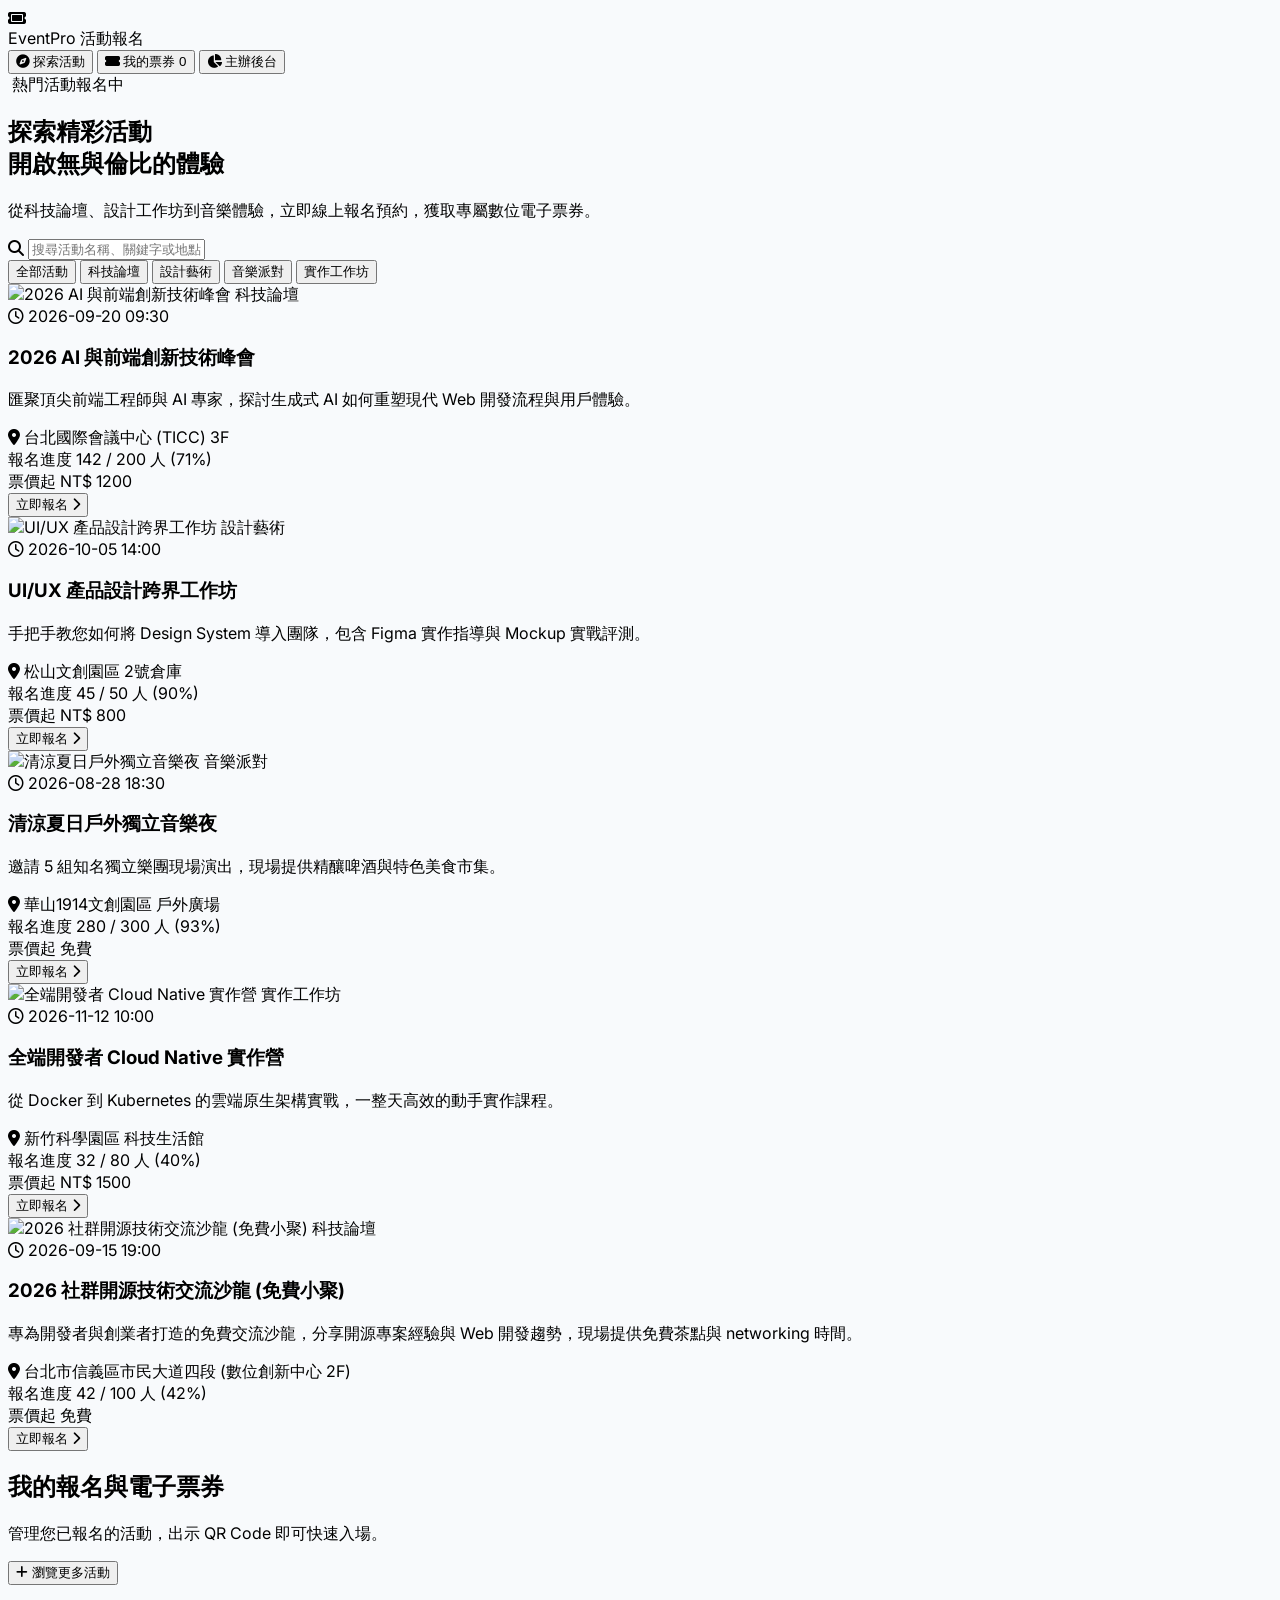
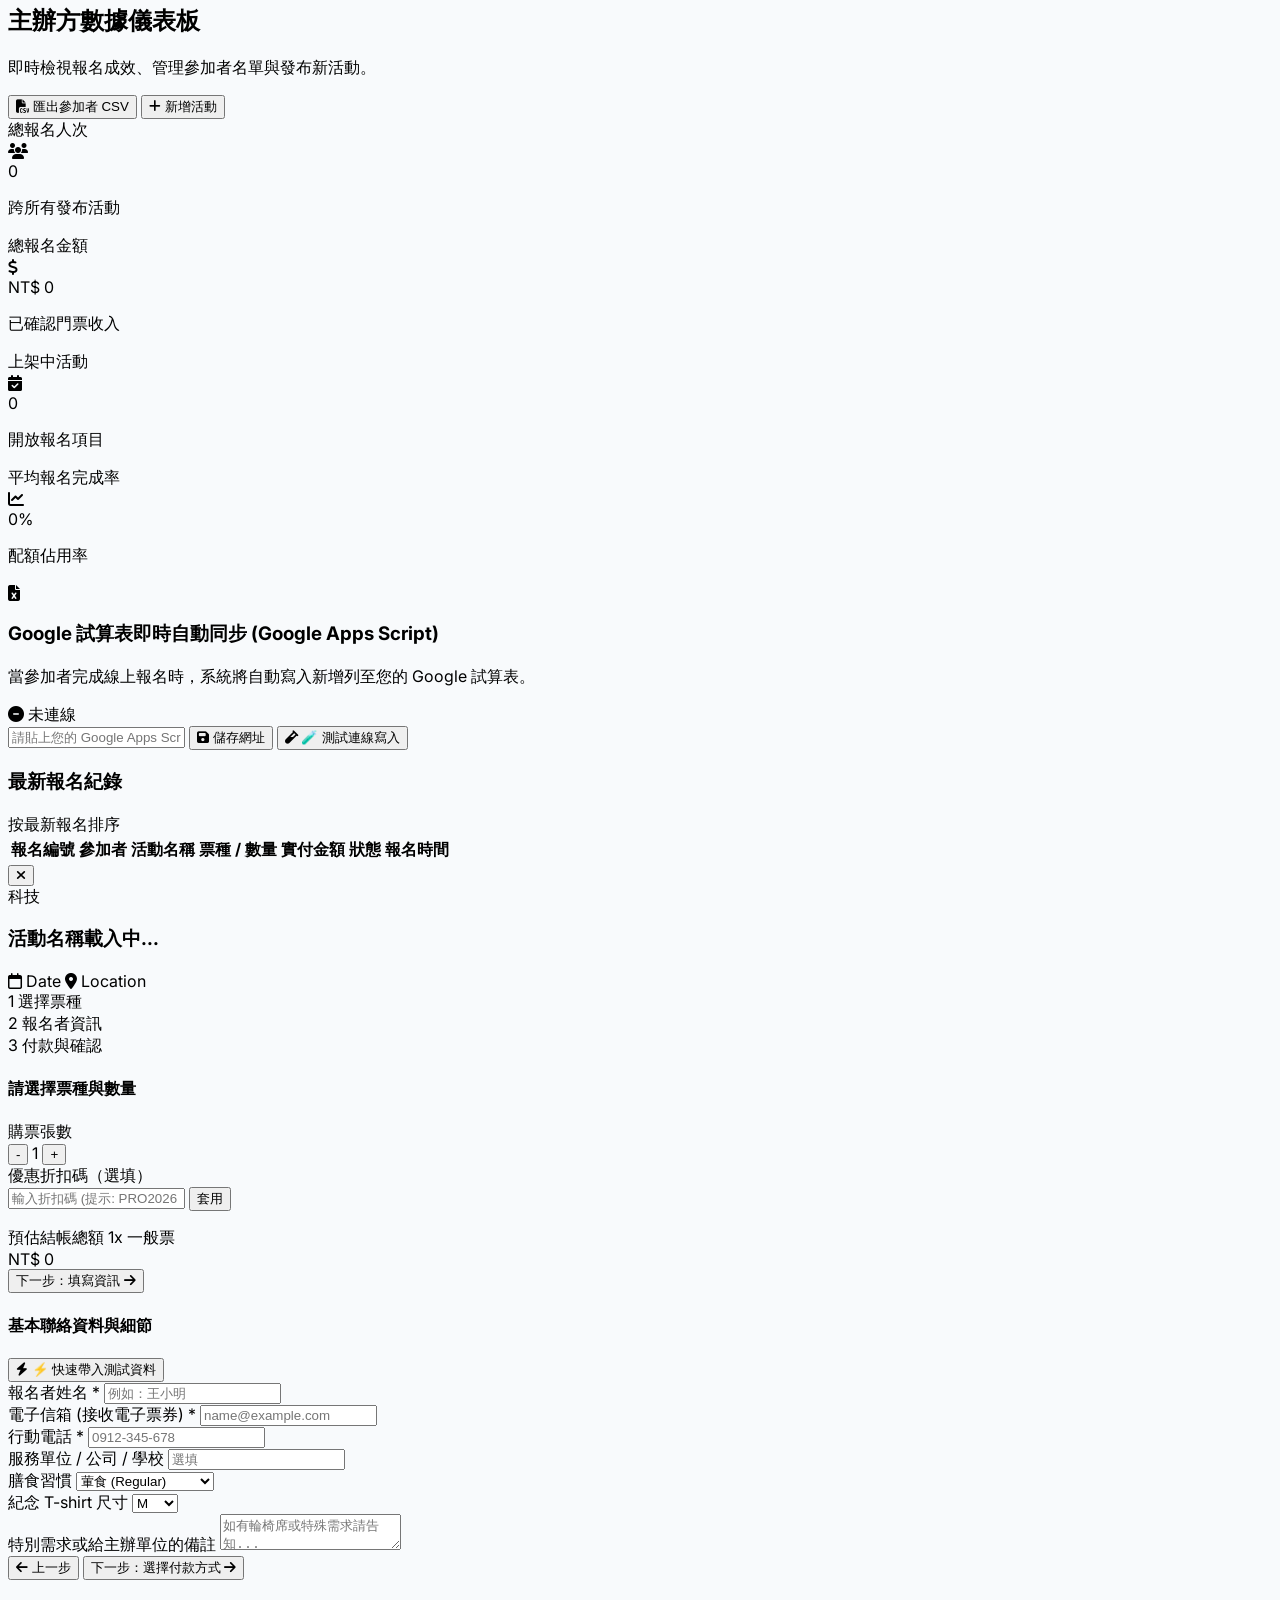
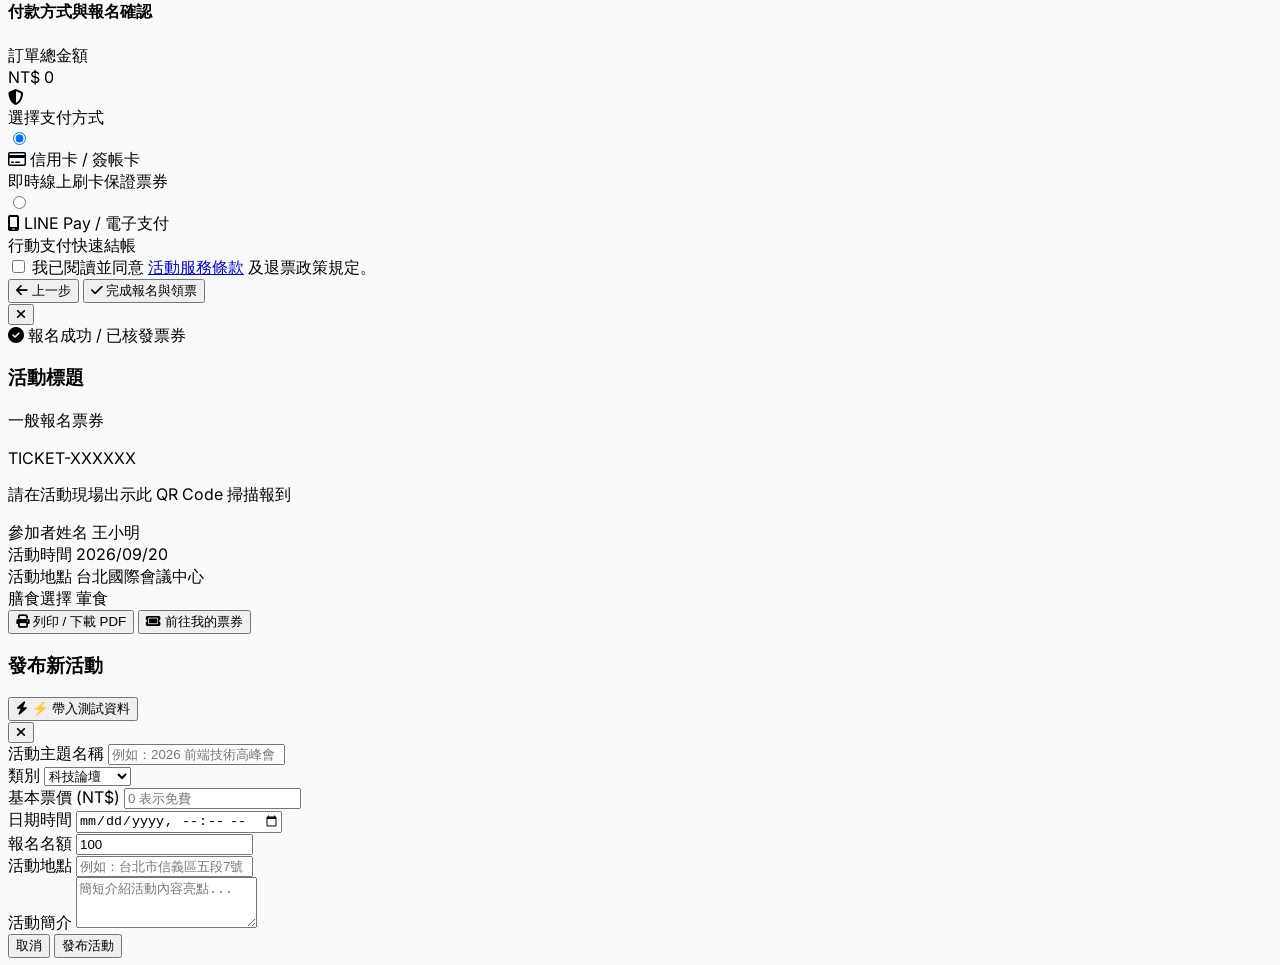
==== eventpro.html @ 3c9f7030 "Add Test Connection button and update fetch headers for Apps Script Webhook" ====
<!DOCTYPE html>
<html lang="zh-TW">
<head>
    <meta charset="UTF-8">
    <meta name="viewport" content="width=device-width, initial-scale=1.0">
    <title>EventPro 活動報名與線上領票系統</title>
    <!-- Tailwind CSS -->
    <script src="https://cdn.tailwindcss.com"></script>
    <!-- FontAwesome Icons -->
    <link rel="stylesheet" href="https://cdnjs.cloudflare.com/ajax/libs/font-awesome/6.4.0/css/all.min.css">
    <!-- QRCode.js Library -->
    <script src="https://cdnjs.cloudflare.com/ajax/libs/qrcodejs/1.0.0/qrcode.min.js"></script>
    <!-- Google Fonts -->
    <link href="https://fonts.googleapis.com/css2?family=Inter:wght@300;400;500;600;700&display=swap" rel="stylesheet">
    <script>
        tailwind.config = {
            theme: {
                extend: {
                    fontFamily: {
                        sans: ['Inter', 'sans-serif'],
                    },
                    colors: {
                        brand: {
                            50: '#f0f5ff',
                            100: '#e0ebff',
                            500: '#3b82f6',
                            600: '#2563eb',
                            700: '#1d4ed8',
                            900: '#1e3a8a',
                        }
                    }
                }
            }
        }
    </script>
    <style>
        body {
            font-family: 'Inter', system-ui, -apple-system, sans-serif;
            background-color: #f8fafc;
        }
        .glass-panel {
            background: rgba(255, 255, 255, 0.85);
            backdrop-filter: blur(12px);
            -webkit-backdrop-filter: blur(12px);
        }
        .custom-scrollbar::-webkit-scrollbar {
            width: 6px;
        }
        .custom-scrollbar::-webkit-scrollbar-track {
            background: #f1f5f9;
        }
        .custom-scrollbar::-webkit-scrollbar-thumb {
            background: #cbd5e1;
            border-radius: 3px;
        }
        @media print {
            body * {
                visibility: hidden;
            }
            #printableTicket, #printableTicket * {
                visibility: visible;
            }
            #printableTicket {
                position: absolute;
                left: 0;
                top: 0;
                width: 100%;
            }
        }
    </style>
</head>
<body class="text-slate-800 min-h-screen flex flex-col antialiased">

    <!-- Navigation Bar -->
    <header class="sticky top-0 z-40 bg-white/90 backdrop-blur-md border-b border-slate-200 shadow-sm">
        <div class="max-w-7xl mx-auto px-4 sm:px-6 lg:px-8 h-16 flex items-center justify-between">
            <!-- Logo -->
            <div class="flex items-center space-x-3 cursor-pointer" onclick="switchTab('explore')">
                <div class="w-10 h-10 rounded-xl bg-gradient-to-tr from-brand-600 to-indigo-500 flex items-center justify-center text-white font-bold text-xl shadow-md shadow-brand-500/20">
                    <i class="fa-solid fa-ticket"></i>
                </div>
                <div>
                    <span class="text-xl font-extrabold bg-gradient-to-r from-brand-700 to-indigo-600 bg-clip-text text-transparent">EventPro</span>
                    <span class="hidden sm:inline-block text-xs bg-slate-100 text-slate-600 px-2 py-0.5 rounded-full font-medium ml-1">活動報名</span>
                </div>
            </div>

            <!-- Navigation Links -->
            <nav class="flex items-center space-x-1 sm:space-x-3">
                <button onclick="switchTab('explore')" id="nav-explore" class="px-3 sm:px-4 py-2 rounded-lg text-sm font-semibold transition-all flex items-center gap-2 bg-brand-50 text-brand-600">
                    <i class="fa-solid fa-compass"></i>
                    <span>探索活動</span>
                </button>
                <button onclick="switchTab('my-tickets')" id="nav-my-tickets" class="px-3 sm:px-4 py-2 rounded-lg text-sm font-semibold transition-all flex items-center gap-2 text-slate-600 hover:bg-slate-100 relative">
                    <i class="fa-solid fa-ticket-simple"></i>
                    <span>我的票券</span>
                    <span id="ticketBadge" class="hidden absolute -top-1 -right-1 bg-rose-500 text-white text-[10px] w-5 h-5 rounded-full flex items-center justify-center font-bold shadow">0</span>
                </button>
                <button onclick="switchTab('organizer')" id="nav-organizer" class="px-3 sm:px-4 py-2 rounded-lg text-sm font-semibold transition-all flex items-center gap-2 text-slate-600 hover:bg-slate-100">
                    <i class="fa-solid fa-chart-pie"></i>
                    <span class="hidden md:inline">主辦後台</span>
                </button>
            </nav>
        </div>
    </header>

    <!-- Toast Notification Container -->
    <div id="toastContainer" class="fixed bottom-5 right-5 z-50 flex flex-col gap-2 pointer-events-none"></div>

    <main class="flex-grow max-w-7xl w-full mx-auto px-4 sm:px-6 lg:px-8 py-8">

        <!-- TAB 1: EXPLORE EVENTS -->
        <section id="tab-explore" class="space-y-8">
            <!-- Hero Banner -->
            <div class="relative overflow-hidden rounded-3xl bg-gradient-to-r from-slate-900 via-indigo-950 to-brand-900 text-white p-8 sm:p-12 shadow-2xl">
                <div class="relative z-10 max-w-2xl space-y-4">
                    <span class="inline-flex items-center gap-2 px-3 py-1 rounded-full bg-indigo-500/20 border border-indigo-400/30 text-indigo-300 text-xs font-semibold uppercase tracking-wider">
                        <i class="fa-solid fa-sparkles text-amber-300"></i> 熱門活動報名中
                    </span>
                    <h1 class="text-3xl sm:text-5xl font-extrabold tracking-tight leading-tight">
                        探索精彩活動<br><span class="text-indigo-400">開啟無與倫比的體驗</span>
                    </h1>
                    <p class="text-slate-300 text-base sm:text-lg">
                        從科技論壇、設計工作坊到音樂體驗，立即線上報名預約，獲取專屬數位電子票券。
                    </p>
                </div>
                <div class="absolute -right-10 -bottom-10 w-96 h-96 bg-brand-500/20 rounded-full blur-3xl pointer-events-none"></div>
            </div>

            <!-- Search and Filter Section -->
            <div class="flex flex-col md:flex-row gap-4 justify-between items-stretch md:items-center bg-white p-4 rounded-2xl shadow-sm border border-slate-200">
                <!-- Search Box -->
                <div class="relative flex-1">
                    <i class="fa-solid fa-magnifying-glass absolute left-4 top-1/2 -translate-y-1/2 text-slate-400"></i>
                    <input type="text" id="searchInput" oninput="filterEvents()" placeholder="搜尋活動名稱、關鍵字或地點..." 
                        class="w-full pl-11 pr-4 py-2.5 rounded-xl border border-slate-200 focus:outline-none focus:ring-2 focus:ring-brand-500/20 focus:border-brand-500 transition-all text-sm">
                </div>

                <!-- Category Filters -->
                <div class="flex items-center gap-2 overflow-x-auto pb-1 md:pb-0 custom-scrollbar">
                    <button onclick="setCategory('all')" class="cat-btn active px-4 py-2 rounded-xl text-xs sm:text-sm font-semibold whitespace-nowrap bg-brand-600 text-white shadow-sm transition-all">全部活動</button>
                    <button onclick="setCategory('Tech')" class="cat-btn px-4 py-2 rounded-xl text-xs sm:text-sm font-semibold whitespace-nowrap bg-slate-100 text-slate-600 hover:bg-slate-200 transition-all">科技論壇</button>
                    <button onclick="setCategory('Design')" class="cat-btn px-4 py-2 rounded-xl text-xs sm:text-sm font-semibold whitespace-nowrap bg-slate-100 text-slate-600 hover:bg-slate-200 transition-all">設計藝術</button>
                    <button onclick="setCategory('Music')" class="cat-btn px-4 py-2 rounded-xl text-xs sm:text-sm font-semibold whitespace-nowrap bg-slate-100 text-slate-600 hover:bg-slate-200 transition-all">音樂派對</button>
                    <button onclick="setCategory('Workshop')" class="cat-btn px-4 py-2 rounded-xl text-xs sm:text-sm font-semibold whitespace-nowrap bg-slate-100 text-slate-600 hover:bg-slate-200 transition-all">實作工作坊</button>
                </div>
            </div>

            <!-- Event Cards Grid -->
            <div id="eventsGrid" class="grid grid-cols-1 md:grid-cols-2 lg:grid-cols-3 gap-6">
                <!-- Events will be rendered dynamically via JS -->
            </div>
        </section>

        <!-- TAB 2: MY TICKETS -->
        <section id="tab-my-tickets" class="hidden space-y-6">
            <div class="flex items-center justify-between border-b border-slate-200 pb-5">
                <div>
                    <h2 class="text-2xl font-bold text-slate-900">我的報名與電子票券</h2>
                    <p class="text-sm text-slate-500">管理您已報名的活動，出示 QR Code 即可快速入場。</p>
                </div>
                <button onclick="switchTab('explore')" class="px-4 py-2 bg-slate-100 hover:bg-slate-200 text-slate-700 text-sm font-medium rounded-xl transition">
                    <i class="fa-solid fa-plus mr-1"></i> 瀏覽更多活動
                </button>
            </div>

            <!-- Tickets List -->
            <div id="ticketsContainer" class="space-y-4">
                <!-- Dynamic render -->
            </div>
        </section>

        <!-- TAB 3: ORGANIZER DASHBOARD -->
        <section id="tab-organizer" class="hidden space-y-8">
            <div class="flex flex-col sm:flex-row sm:items-center justify-between gap-4 border-b border-slate-200 pb-5">
                <div>
                    <h2 class="text-2xl font-bold text-slate-900">主辦方數據儀表板</h2>
                    <p class="text-sm text-slate-500">即時檢視報名成效、管理參加者名單與發布新活動。</p>
                </div>
                <div class="flex gap-2">
                    <button onclick="exportAttendeesCSV()" class="px-4 py-2.5 bg-slate-800 hover:bg-slate-900 text-white text-sm font-semibold rounded-xl shadow-sm transition flex items-center gap-2">
                        <i class="fa-solid fa-file-csv"></i> 匯出參加者 CSV
                    </button>
                    <button onclick="openCreateEventModal()" class="px-4 py-2.5 bg-brand-600 hover:bg-brand-700 text-white text-sm font-semibold rounded-xl shadow-sm transition flex items-center gap-2">
                        <i class="fa-solid fa-plus"></i> 新增活動
                    </button>
                </div>
            </div>

            <!-- Stats Overview -->
            <div class="grid grid-cols-1 sm:grid-cols-2 lg:grid-cols-4 gap-5">
                <div class="bg-white p-6 rounded-2xl border border-slate-200 shadow-sm">
                    <div class="flex items-center justify-between text-slate-500 mb-2">
                        <span class="text-xs font-semibold uppercase tracking-wider">總報名人次</span>
                        <div class="w-8 h-8 rounded-lg bg-blue-50 text-blue-600 flex items-center justify-center"><i class="fa-solid fa-users"></i></div>
                    </div>
                    <div id="statTotalRegistrations" class="text-3xl font-extrabold text-slate-900">0</div>
                    <p class="text-xs text-slate-400 mt-1">跨所有發布活動</p>
                </div>

                <div class="bg-white p-6 rounded-2xl border border-slate-200 shadow-sm">
                    <div class="flex items-center justify-between text-slate-500 mb-2">
                        <span class="text-xs font-semibold uppercase tracking-wider">總報名金額</span>
                        <div class="w-8 h-8 rounded-lg bg-emerald-50 text-emerald-600 flex items-center justify-center"><i class="fa-solid fa-dollar-sign"></i></div>
                    </div>
                    <div id="statTotalRevenue" class="text-3xl font-extrabold text-emerald-600">NT$ 0</div>
                    <p class="text-xs text-slate-400 mt-1">已確認門票收入</p>
                </div>

                <div class="bg-white p-6 rounded-2xl border border-slate-200 shadow-sm">
                    <div class="flex items-center justify-between text-slate-500 mb-2">
                        <span class="text-xs font-semibold uppercase tracking-wider">上架中活動</span>
                        <div class="w-8 h-8 rounded-lg bg-indigo-50 text-indigo-600 flex items-center justify-center"><i class="fa-solid fa-calendar-check"></i></div>
                    </div>
                    <div id="statActiveEvents" class="text-3xl font-extrabold text-slate-900">0</div>
                    <p class="text-xs text-slate-400 mt-1">開放報名項目</p>
                </div>

                <div class="bg-white p-6 rounded-2xl border border-slate-200 shadow-sm">
                    <div class="flex items-center justify-between text-slate-500 mb-2">
                        <span class="text-xs font-semibold uppercase tracking-wider">平均報名完成率</span>
                        <div class="w-8 h-8 rounded-lg bg-amber-50 text-amber-600 flex items-center justify-center"><i class="fa-solid fa-chart-line"></i></div>
                    </div>
                    <div id="statFillRate" class="text-3xl font-extrabold text-slate-900">0%</div>
                    <p class="text-xs text-slate-400 mt-1">配額佔用率</p>
                </div>
            </div>

            <!-- Google Sheets Integration Setting Card -->
            <div class="bg-white p-6 rounded-2xl border border-slate-200 shadow-sm space-y-3">
                <div class="flex flex-col sm:flex-row sm:items-center justify-between gap-2 border-b border-slate-100 pb-3">
                    <div class="flex items-center gap-2.5">
                        <div class="w-9 h-9 rounded-xl bg-emerald-50 text-emerald-600 flex items-center justify-center text-lg shadow-sm">
                            <i class="fa-solid fa-file-excel"></i>
                        </div>
                        <div>
                            <h3 class="font-bold text-slate-900 text-base">Google 試算表即時自動同步 (Google Apps Script)</h3>
                            <p class="text-xs text-slate-500">當參加者完成線上報名時，系統將自動寫入新增列至您的 Google 試算表。</p>
                        </div>
                    </div>
                    <div id="gsSyncBadge" class="px-3 py-1 rounded-full text-xs font-semibold bg-slate-100 text-slate-500 border border-slate-200 flex items-center gap-1.5 self-start sm:self-auto">
                        <i class="fa-solid fa-circle-minus text-slate-400"></i> 未連線
                    </div>
                </div>

                <div class="flex flex-col sm:flex-row gap-2 pt-1">
                    <input type="url" id="gsWebhookInput" placeholder="請貼上您的 Google Apps Script Webhook URL (https://script.google.com/macros/s/.../exec)" 
                        class="flex-1 px-4 py-2.5 rounded-xl border border-slate-200 text-xs focus:ring-2 focus:ring-emerald-500 focus:outline-none">
                    <button type="button" onclick="saveGoogleSheetUrl()" class="px-4 py-2.5 bg-emerald-600 hover:bg-emerald-700 text-white font-semibold text-xs rounded-xl shadow transition flex items-center justify-center gap-1.5">
                        <i class="fa-solid fa-floppy-disk"></i> 儲存網址
                    </button>
                    <button type="button" onclick="testGoogleSheetSync()" class="px-4 py-2.5 bg-indigo-600 hover:bg-indigo-700 text-white font-semibold text-xs rounded-xl shadow transition flex items-center justify-center gap-1.5 whitespace-nowrap">
                        <i class="fa-solid fa-vial"></i> 🧪 測試連線寫入
                    </button>
                </div>
            </div>

            <!-- Attendees Table -->
            <div class="bg-white rounded-2xl border border-slate-200 shadow-sm overflow-hidden">
                <div class="px-6 py-4 border-b border-slate-200 flex justify-between items-center">
                    <h3 class="font-bold text-slate-800">最新報名紀錄</h3>
                    <span class="text-xs text-slate-500">按最新報名排序</span>
                </div>
                <div class="overflow-x-auto">
                    <table class="w-full text-left border-collapse">
                        <thead>
                            <tr class="bg-slate-50 text-slate-500 text-xs uppercase font-semibold border-b border-slate-200">
                                <th class="px-6 py-3.5">報名編號</th>
                                <th class="px-6 py-3.5">參加者</th>
                                <th class="px-6 py-3.5">活動名稱</th>
                                <th class="px-6 py-3.5">票種 / 數量</th>
                                <th class="px-6 py-3.5">實付金額</th>
                                <th class="px-6 py-3.5">狀態</th>
                                <th class="px-6 py-3.5">報名時間</th>
                            </tr>
                        </thead>
                        <tbody id="attendeesTableBody" class="divide-y divide-slate-100 text-sm">
                            <!-- Dynamic render -->
                        </tbody>
                    </table>
                </div>
            </div>
        </section>

    </main>

    <!-- MODAL 1: REGISTRATION MULTI-STEP MODAL -->
    <div id="registrationModal" class="fixed inset-0 z-50 bg-slate-900/60 backdrop-blur-sm hidden flex items-center justify-center p-4 overflow-y-auto">
        <div class="bg-white rounded-3xl max-w-2xl w-full shadow-2xl overflow-hidden my-8 transition-all transform scale-100">
            <!-- Modal Header -->
            <div class="bg-gradient-to-r from-slate-900 to-indigo-950 text-white p-6 relative">
                <button onclick="closeRegistrationModal()" class="absolute top-5 right-5 text-slate-400 hover:text-white w-8 h-8 rounded-full flex items-center justify-center bg-white/10 transition">
                    <i class="fa-solid fa-xmark"></i>
                </button>
                <div class="pr-8">
                    <span id="modalCategoryBadge" class="px-2.5 py-0.5 rounded-full text-xs font-semibold bg-brand-500/20 text-brand-300 border border-brand-500/30">科技</span>
                    <h3 id="modalEventTitle" class="text-xl sm:text-2xl font-bold mt-2">活動名稱載入中...</h3>
                    <div class="flex flex-wrap gap-4 text-xs text-slate-300 mt-3">
                        <span id="modalEventDate"><i class="fa-regular fa-calendar mr-1"></i> Date</span>
                        <span id="modalEventLocation"><i class="fa-solid fa-location-dot mr-1"></i> Location</span>
                    </div>
                </div>

                <!-- Steps Progress Bar -->
                <div class="flex items-center justify-between mt-6 pt-4 border-t border-white/10 text-xs">
                    <div class="flex items-center gap-2" id="step1Indicator">
                        <span class="w-6 h-6 rounded-full bg-brand-500 text-white flex items-center justify-center font-bold">1</span>
                        <span class="font-medium text-white">選擇票種</span>
                    </div>
                    <div class="h-0.5 flex-1 bg-white/20 mx-3"></div>
                    <div class="flex items-center gap-2 opacity-50" id="step2Indicator">
                        <span class="w-6 h-6 rounded-full bg-slate-700 text-white flex items-center justify-center font-bold">2</span>
                        <span class="font-medium text-slate-300">報名者資訊</span>
                    </div>
                    <div class="h-0.5 flex-1 bg-white/20 mx-3"></div>
                    <div class="flex items-center gap-2 opacity-50" id="step3Indicator">
                        <span class="w-6 h-6 rounded-full bg-slate-700 text-white flex items-center justify-center font-bold">3</span>
                        <span class="font-medium text-slate-300">付款與確認</span>
                    </div>
                </div>
            </div>

            <!-- Modal Form Content -->
            <form id="registrationForm" onsubmit="handleFormSubmit(event)" class="p-6">
                <!-- STEP 1: Select Ticket -->
                <div id="step1Content" class="space-y-5">
                    <h4 class="font-bold text-slate-900 text-base">請選擇票種與數量</h4>
                    <div id="ticketTypesContainer" class="space-y-3">
                        <!-- Dynamic Ticket Types -->
                    </div>

                    <!-- Quantity Selector -->
                    <div class="flex items-center justify-between pt-2 border-t border-slate-100">
                        <label class="text-xs font-semibold text-slate-700">購票張數</label>
                        <div class="flex items-center gap-3">
                            <button type="button" onclick="changeQuantity(-1)" class="w-8 h-8 rounded-lg bg-slate-100 hover:bg-slate-200 text-slate-600 font-bold transition flex items-center justify-center">-</button>
                            <span id="ticketQuantityDisplay" class="font-bold text-slate-900 text-sm w-4 text-center">1</span>
                            <button type="button" onclick="changeQuantity(1)" class="w-8 h-8 rounded-lg bg-slate-100 hover:bg-slate-200 text-slate-600 font-bold transition flex items-center justify-center">+</button>
                        </div>
                    </div>

                    <!-- Promo Code Input -->
                    <div class="pt-2">
                        <label class="block text-xs font-semibold text-slate-600 mb-1">優惠折扣碼（選填）</label>
                        <div class="flex gap-2">
                            <input type="text" id="promoCodeInput" placeholder="輸入折扣碼 (提示: PRO2026 享8折)" 
                                class="flex-1 px-3.5 py-2 rounded-xl border border-slate-200 text-sm focus:ring-2 focus:ring-brand-500 focus:outline-none">
                            <button type="button" onclick="applyPromoCode()" class="px-4 py-2 bg-slate-100 hover:bg-slate-200 text-slate-700 text-sm font-semibold rounded-xl transition">套用</button>
                        </div>
                        <p id="promoMessage" class="text-xs mt-1 hidden"></p>
                    </div>

                    <!-- Price Summary Card -->
                    <div class="bg-slate-50 p-4 rounded-2xl border border-slate-200 flex justify-between items-center mt-4">
                        <div>
                            <span class="text-xs text-slate-500 block">預估結帳總額</span>
                            <span id="summaryTicketDetails" class="text-xs font-medium text-slate-700">1x 一般票</span>
                        </div>
                        <div class="text-right">
                            <span id="summaryTotalPrice" class="text-2xl font-extrabold text-brand-600">NT$ 0</span>
                        </div>
                    </div>

                    <div class="flex justify-end pt-4">
                        <button type="button" onclick="goToStep(2)" class="px-6 py-3 bg-brand-600 hover:bg-brand-700 text-white font-semibold rounded-xl shadow-md transition flex items-center gap-2">
                            下一步：填寫資訊 <i class="fa-solid fa-arrow-right"></i>
                        </button>
                    </div>
                </div>

                <!-- STEP 2: Participant Information -->
                <div id="step2Content" class="hidden space-y-4">
                    <div class="flex justify-between items-center">
                        <h4 class="font-bold text-slate-900 text-base">基本聯絡資料與細節</h4>
                        <button type="button" onclick="fillTestData()" class="px-3 py-1 bg-amber-50 hover:bg-amber-100 text-amber-700 border border-amber-200 text-xs font-semibold rounded-xl transition flex items-center gap-1.5 shadow-sm">
                            <i class="fa-solid fa-bolt text-amber-500"></i> ⚡ 快速帶入測試資料
                        </button>
                    </div>
                    
                    <div class="grid grid-cols-1 sm:grid-cols-2 gap-4">
                        <div>
                            <label class="block text-xs font-semibold text-slate-700 mb-1">報名者姓名 <span class="text-rose-500">*</span></label>
                            <input type="text" id="custName" required placeholder="例如：王小明" 
                                class="w-full px-3.5 py-2.5 rounded-xl border border-slate-200 text-sm focus:ring-2 focus:ring-brand-500 focus:outline-none">
                        </div>
                        <div>
                            <label class="block text-xs font-semibold text-slate-700 mb-1">電子信箱 (接收電子票券) <span class="text-rose-500">*</span></label>
                            <input type="email" id="custEmail" required placeholder="name@example.com" 
                                class="w-full px-3.5 py-2.5 rounded-xl border border-slate-200 text-sm focus:ring-2 focus:ring-brand-500 focus:outline-none">
                        </div>
                    </div>

                    <div class="grid grid-cols-1 sm:grid-cols-2 gap-4">
                        <div>
                            <label class="block text-xs font-semibold text-slate-700 mb-1">行動電話 <span class="text-rose-500">*</span></label>
                            <input type="tel" id="custPhone" required placeholder="0912-345-678" 
                                class="w-full px-3.5 py-2.5 rounded-xl border border-slate-200 text-sm focus:ring-2 focus:ring-brand-500 focus:outline-none">
                        </div>
                        <div>
                            <label class="block text-xs font-semibold text-slate-700 mb-1">服務單位 / 公司 / 學校</label>
                            <input type="text" id="custCompany" placeholder="選填" 
                                class="w-full px-3.5 py-2.5 rounded-xl border border-slate-200 text-sm focus:ring-2 focus:ring-brand-500 focus:outline-none">
                        </div>
                    </div>

                    <div class="grid grid-cols-1 sm:grid-cols-2 gap-4">
                        <div>
                            <label class="block text-xs font-semibold text-slate-700 mb-1">膳食習慣</label>
                            <select id="custDiet" class="w-full px-3.5 py-2.5 rounded-xl border border-slate-200 text-sm focus:ring-2 focus:ring-brand-500 focus:outline-none">
                                <option value="葷食">葷食 (Regular)</option>
                                <option value="蛋奶素">蛋奶素 (Vegetarian)</option>
                                <option value="全素">全素 (Vegan)</option>
                                <option value="不需用餐">不需用餐</option>
                            </select>
                        </div>
                        <div>
                            <label class="block text-xs font-semibold text-slate-700 mb-1">紀念 T-shirt 尺寸</label>
                            <select id="custShirt" class="w-full px-3.5 py-2.5 rounded-xl border border-slate-200 text-sm focus:ring-2 focus:ring-brand-500 focus:outline-none">
                                <option value="S">S</option>
                                <option value="M" selected>M</option>
                                <option value="L">L</option>
                                <option value="XL">XL</option>
                                <option value="2XL">2XL</option>
                            </select>
                        </div>
                    </div>

                    <div>
                        <label class="block text-xs font-semibold text-slate-700 mb-1">特別需求或給主辦單位的備註</label>
                        <textarea id="custNotes" rows="2" placeholder="如有輪椅席或特殊需求請告知..." class="w-full px-3.5 py-2.5 rounded-xl border border-slate-200 text-sm focus:ring-2 focus:ring-brand-500 focus:outline-none"></textarea>
                    </div>

                    <div class="flex justify-between pt-4">
                        <button type="button" onclick="goToStep(1)" class="px-5 py-2.5 bg-slate-100 hover:bg-slate-200 text-slate-700 font-semibold text-sm rounded-xl transition">
                            <i class="fa-solid fa-arrow-left mr-1"></i> 上一步
                        </button>
                        <button type="button" onclick="validateStep2AndProceed()" class="px-6 py-2.5 bg-brand-600 hover:bg-brand-700 text-white font-semibold text-sm rounded-xl shadow-md transition flex items-center gap-2">
                            下一步：選擇付款方式 <i class="fa-solid fa-arrow-right"></i>
                        </button>
                    </div>
                </div>

                <!-- STEP 3: Payment & Finalize -->
                <div id="step3Content" class="hidden space-y-5">
                    <h4 class="font-bold text-slate-900 text-base">付款方式與報名確認</h4>

                    <div class="bg-indigo-50 border border-indigo-100 p-4 rounded-2xl flex items-center justify-between">
                        <div>
                            <span class="text-xs text-indigo-700 font-medium">訂單總金額</span>
                            <div id="finalPayAmount" class="text-2xl font-extrabold text-indigo-900">NT$ 0</div>
                        </div>
                        <i class="fa-solid fa-shield-halved text-2xl text-indigo-500"></i>
                    </div>

                    <!-- Payment Select Method -->
                    <div class="space-y-3">
                        <label class="block text-xs font-semibold text-slate-700">選擇支付方式</label>
                        <div class="grid grid-cols-2 gap-3">
                            <label class="border-2 border-brand-500 bg-brand-50/40 p-3 rounded-2xl cursor-pointer flex items-center gap-3 transition">
                                <input type="radio" name="payMethod" value="CreditCard" checked class="text-brand-600 focus:ring-brand-500">
                                <div class="text-xs">
                                    <div class="font-bold text-slate-800"><i class="fa-regular fa-credit-card mr-1"></i> 信用卡 / 簽帳卡</div>
                                    <span class="text-slate-500">即時線上刷卡保證票券</span>
                                </div>
                            </label>
                            <label class="border-2 border-slate-200 p-3 rounded-2xl cursor-pointer flex items-center gap-3 transition hover:border-slate-300">
                                <input type="radio" name="payMethod" value="LinePay" class="text-brand-600 focus:ring-brand-500">
                                <div class="text-xs">
                                    <div class="font-bold text-slate-800"><i class="fa-solid fa-mobile-screen mr-1"></i> LINE Pay / 電子支付</div>
                                    <span class="text-slate-500">行動支付快速結帳</span>
                                </div>
                            </label>
                        </div>
                    </div>

                    <!-- Terms checkbox -->
                    <div class="flex items-start gap-2 pt-2">
                        <input type="checkbox" id="agreeTerms" required class="mt-0.5 rounded border-slate-300 text-brand-600 focus:ring-brand-500">
                        <label for="agreeTerms" class="text-xs text-slate-600">我已閱讀並同意 <a href="#" class="text-brand-600 underline">活動服務條款</a> 及退票政策規定。</label>
                    </div>

                    <div class="flex justify-between pt-4">
                        <button type="button" onclick="goToStep(2)" class="px-5 py-2.5 bg-slate-100 hover:bg-slate-200 text-slate-700 font-semibold text-sm rounded-xl transition">
                            <i class="fa-solid fa-arrow-left mr-1"></i> 上一步
                        </button>
                        <button type="submit" id="submitRegBtn" class="px-8 py-3 bg-emerald-600 hover:bg-emerald-700 text-white font-bold rounded-xl shadow-lg shadow-emerald-600/30 transition flex items-center gap-2">
                            <i class="fa-solid fa-check"></i> 完成報名與領票
                        </button>
                    </div>
                </div>
            </form>
        </div>
    </div>

    <!-- MODAL 2: TICKET MODAL / PRINT VIEW -->
    <div id="ticketModal" class="fixed inset-0 z-50 bg-slate-900/60 backdrop-blur-sm hidden flex items-center justify-center p-4 overflow-y-auto">
        <div class="bg-white rounded-3xl max-w-md w-full shadow-2xl overflow-hidden relative my-8">
            <button onclick="closeTicketModal()" class="absolute top-4 right-4 z-10 text-slate-400 hover:text-slate-700 w-8 h-8 rounded-full flex items-center justify-center bg-slate-100 transition">
                <i class="fa-solid fa-xmark"></i>
            </button>

            <!-- Printable Ticket Container -->
            <div id="printableTicket" class="p-6 space-y-6">
                <!-- Ticket Header Branding -->
                <div class="text-center border-b border-dashed border-slate-200 pb-5">
                    <span class="inline-block px-3 py-1 bg-emerald-50 text-emerald-600 text-xs font-bold rounded-full mb-2">
                        <i class="fa-solid fa-circle-check"></i> 報名成功 / 已核發票券
                    </span>
                    <h3 id="ticketModalEventTitle" class="font-bold text-xl text-slate-900 leading-tight">活動標題</h3>
                    <p id="ticketModalTicketType" class="text-xs text-brand-600 font-semibold mt-1">一般報名票券</p>
                </div>

                <!-- QR Code Display -->
                <div class="flex flex-col items-center justify-center bg-slate-50 p-5 rounded-2xl border border-slate-100">
                    <div id="qrcode" class="p-2 bg-white rounded-xl shadow-inner"></div>
                    <span id="ticketModalCode" class="text-xs font-mono font-bold text-slate-500 mt-3 tracking-widest">TICKET-XXXXXX</span>
                    <p class="text-[11px] text-slate-400 mt-1">請在活動現場出示此 QR Code 掃描報到</p>
                </div>

                <!-- Detail Grid -->
                <div class="space-y-3 text-xs">
                    <div class="flex justify-between border-b border-slate-100 pb-2">
                        <span class="text-slate-400">參加者姓名</span>
                        <span id="ticketModalName" class="font-semibold text-slate-800">王小明</span>
                    </div>
                    <div class="flex justify-between border-b border-slate-100 pb-2">
                        <span class="text-slate-400">活動時間</span>
                        <span id="ticketModalDate" class="font-semibold text-slate-800">2026/09/20</span>
                    </div>
                    <div class="flex justify-between border-b border-slate-100 pb-2">
                        <span class="text-slate-400">活動地點</span>
                        <span id="ticketModalLocation" class="font-semibold text-slate-800">台北國際會議中心</span>
                    </div>
                    <div class="flex justify-between border-b border-slate-100 pb-2">
                        <span class="text-slate-400">膳食選擇</span>
                        <span id="ticketModalDiet" class="font-semibold text-slate-800">葷食</span>
                    </div>
                </div>

                <!-- Action Buttons (Hidden when printing) -->
                <div class="flex gap-3 print:hidden pt-2">
                    <button onclick="window.print()" class="flex-1 py-2.5 bg-slate-100 hover:bg-slate-200 text-slate-700 font-semibold text-xs rounded-xl transition flex items-center justify-center gap-1.5">
                        <i class="fa-solid fa-print"></i> 列印 / 下載 PDF
                    </button>
                    <button onclick="closeTicketModal(); switchTab('my-tickets');" class="flex-1 py-2.5 bg-brand-600 hover:bg-brand-700 text-white font-semibold text-xs rounded-xl shadow transition flex items-center justify-center gap-1.5">
                        <i class="fa-solid fa-ticket"></i> 前往我的票券
                    </button>
                </div>
            </div>
        </div>
    </div>

    <!-- MODAL 3: CREATE EVENT MODAL -->
    <div id="createEventModal" class="fixed inset-0 z-50 bg-slate-900/60 backdrop-blur-sm hidden flex items-center justify-center p-4 overflow-y-auto">
        <div class="bg-white rounded-3xl max-w-lg w-full shadow-2xl overflow-hidden my-8 p-6">
            <div class="flex justify-between items-center pb-4 border-b border-slate-100">
                <div class="flex items-center gap-3">
                    <h3 class="font-bold text-lg text-slate-900">發布新活動</h3>
                    <button type="button" onclick="fillCreateEventTestData()" class="px-2.5 py-1 bg-amber-50 hover:bg-amber-100 text-amber-700 border border-amber-200 text-xs font-semibold rounded-lg transition flex items-center gap-1">
                        <i class="fa-solid fa-bolt text-amber-500"></i> ⚡ 帶入測試資料
                    </button>
                </div>
                <button onclick="closeCreateEventModal()" class="text-slate-400 hover:text-slate-600">
                    <i class="fa-solid fa-xmark text-lg"></i>
                </button>
            </div>
            <form onsubmit="handleCreateEvent(event)" class="space-y-4 mt-4">
                <div>
                    <label class="block text-xs font-semibold text-slate-700 mb-1">活動主題名稱</label>
                    <input type="text" id="newEventTitle" required placeholder="例如：2026 前端技術高峰會" class="w-full px-3.5 py-2 rounded-xl border text-sm focus:ring-2 focus:ring-brand-500 focus:outline-none">
                </div>
                <div class="grid grid-cols-2 gap-3">
                    <div>
                        <label class="block text-xs font-semibold text-slate-700 mb-1">類別</label>
                        <select id="newEventCategory" class="w-full px-3.5 py-2 rounded-xl border text-sm focus:ring-2 focus:ring-brand-500 focus:outline-none">
                            <option value="Tech">科技論壇</option>
                            <option value="Design">設計藝術</option>
                            <option value="Music">音樂派對</option>
                            <option value="Workshop">實作工作坊</option>
                        </select>
                    </div>
                    <div>
                        <label class="block text-xs font-semibold text-slate-700 mb-1">基本票價 (NT$)</label>
                        <input type="number" id="newEventPrice" required min="0" placeholder="0 表示免費" class="w-full px-3.5 py-2 rounded-xl border text-sm focus:ring-2 focus:ring-brand-500 focus:outline-none">
                    </div>
                </div>
                <div class="grid grid-cols-2 gap-3">
                    <div>
                        <label class="block text-xs font-semibold text-slate-700 mb-1">日期時間</label>
                        <input type="datetime-local" id="newEventDate" required class="w-full px-3.5 py-2 rounded-xl border text-sm focus:ring-2 focus:ring-brand-500 focus:outline-none">
                    </div>
                    <div>
                        <label class="block text-xs font-semibold text-slate-700 mb-1">報名名額</label>
                        <input type="number" id="newEventCapacity" required min="1" value="100" class="w-full px-3.5 py-2 rounded-xl border text-sm focus:ring-2 focus:ring-brand-500 focus:outline-none">
                    </div>
                </div>
                <div>
                    <label class="block text-xs font-semibold text-slate-700 mb-1">活動地點</label>
                    <input type="text" id="newEventLocation" required placeholder="例如：台北市信義區五段7號" class="w-full px-3.5 py-2 rounded-xl border text-sm focus:ring-2 focus:ring-brand-500 focus:outline-none">
                </div>
                <div>
                    <label class="block text-xs font-semibold text-slate-700 mb-1">活動簡介</label>
                    <textarea id="newEventDesc" rows="3" required placeholder="簡短介紹活動內容亮點..." class="w-full px-3.5 py-2 rounded-xl border text-sm focus:ring-2 focus:ring-brand-500 focus:outline-none"></textarea>
                </div>
                <div class="pt-3 flex justify-end gap-2">
                    <button type="button" onclick="closeCreateEventModal()" class="px-4 py-2 bg-slate-100 text-slate-700 rounded-xl text-sm font-semibold">取消</button>
                    <button type="submit" class="px-5 py-2 bg-brand-600 text-white rounded-xl text-sm font-semibold shadow hover:bg-brand-700">發布活動</button>
                </div>
            </form>
        </div>
    </div>


    <script>
        // Initial Events Mock Data
        const defaultEvents = [
            {
                id: 'evt-1',
                title: '2026 AI 與前端創新技術峰會',
                category: 'Tech',
                categoryName: '科技論壇',
                date: '2026-09-20 09:30',
                location: '台北國際會議中心 (TICC) 3F',
                price: 1200,
                capacity: 200,
                registered: 142,
                image: 'https://images.unsplash.com/photo-1540575467063-178a50c2df87?auto=format&fit=crop&w=800&q=80',
                description: '匯聚頂尖前端工程師與 AI 專家，探討生成式 AI 如何重塑現代 Web 開發流程與用戶體驗。',
                tickets: [
                    { id: 't1', name: '早鳥優惠票', price: 980, desc: '限量販售至月底' },
                    { id: 't2', name: '一般個人票', price: 1200, desc: '含全程參與證與會議餐盒' },
                    { id: 't3', name: 'VIP 貴賓票', price: 2500, desc: '前排保留席 + 主講人交流晚宴' }
                ]
            },
            {
                id: 'evt-2',
                title: 'UI/UX 產品設計跨界工作坊',
                category: 'Design',
                categoryName: '設計藝術',
                date: '2026-10-05 14:00',
                location: '松山文創園區 2號倉庫',
                price: 800,
                capacity: 50,
                registered: 45,
                image: 'https://images.unsplash.com/photo-1531403009284-440f080d1e12?auto=format&fit=crop&w=800&q=80',
                description: '手把手教您如何將 Design System 導入團隊，包含 Figma 實作指導與 Mockup 實戰評測。',
                tickets: [
                    { id: 't1', name: '實作體驗票', price: 800, desc: '需自備筆記型電腦' }
                ]
            },
            {
                id: 'evt-3',
                title: '清涼夏日戶外獨立音樂夜',
                category: 'Music',
                categoryName: '音樂派對',
                date: '2026-08-28 18:30',
                location: '華山1914文創園區 戶外廣場',
                price: 0,
                capacity: 300,
                registered: 280,
                image: 'https://images.unsplash.com/photo-1470225620780-dba8ba36b745?auto=format&fit=crop&w=800&q=80',
                description: '邀請 5 組知名獨立樂團現場演出，現場提供精釀啤酒與特色美食市集。',
                tickets: [
                    { id: 't1', name: '免費入場券', price: 0, desc: '憑券兌換限定紀念貼紙乙張' }
                ]
            },
            {
                id: 'evt-4',
                title: '全端開發者 Cloud Native 實作營',
                category: 'Workshop',
                categoryName: '實作工作坊',
                date: '2026-11-12 10:00',
                location: '新竹科學園區 科技生活館',
                price: 1500,
                capacity: 80,
                registered: 32,
                image: 'https://images.unsplash.com/photo-1517245386807-bb43f82c33c4?auto=format&fit=crop&w=800&q=80',
                description: '從 Docker 到 Kubernetes 的雲端原生架構實戰，一整天高效的動手實作課程。',
                tickets: [
                    { id: 't1', name: '單人培訓票', price: 1500, desc: '提供雲端實驗環境點數' },
                    { id: 't2', name: '雙人同行優惠票', price: 2600, desc: '平均每人 1300 元' }
                ]
            },
            {
                id: 'evt-5',
                title: '2026 社群開源技術交流沙龍 (免費小聚)',
                category: 'Tech',
                categoryName: '科技論壇',
                date: '2026-09-15 19:00',
                location: '台北市信義區市民大道四段 (數位創新中心 2F)',
                price: 0,
                capacity: 100,
                registered: 42,
                image: 'https://images.unsplash.com/photo-1528605248644-14dd04022da1?auto=format&fit=crop&w=800&q=80',
                description: '專為開發者與創業者打造的免費交流沙龍，分享開源專案經驗與 Web 開發趨勢，現場提供免費茶點與 networking 時間。',
                tickets: [
                    { id: 't1', name: '免費社群入場券', price: 0, desc: '包含免費茶點與交流機會' },
                    { id: 't2', name: 'VIP 交流票 (免費)', price: 0, desc: '優先保留前排席位與社群限定紀念品' }
                ]
            }
        ];

        // Global State
        let eventsData = JSON.parse(localStorage.getItem('eventpro_events')) || defaultEvents;
        
        if (!eventsData.some(e => e.id === 'evt-5')) {
            eventsData.push(defaultEvents[4]);
            localStorage.setItem('eventpro_events', JSON.stringify(eventsData));
        }

        let registrations = JSON.parse(localStorage.getItem('eventpro_registrations')) || [];
        
        let currentCategory = 'all';
        let currentSearchQuery = '';
        let selectedEvent = null;
        let selectedTicketType = null;
        let ticketQuantity = 1;
        let discountRate = 1.0;
        let qrcodeObj = null;

        // Initialize on Load
        window.onload = function() {
            saveEventsData();
            renderEvents();
            updateMyTicketBadge();
            updateGsSyncStatus();
        };

        function saveEventsData() {
            localStorage.setItem('eventpro_events', JSON.stringify(eventsData));
        }

        function saveRegistrations() {
            localStorage.setItem('eventpro_registrations', JSON.stringify(registrations));
            updateMyTicketBadge();
        }

        // Navigation Switcher
        function switchTab(tabName) {
            document.getElementById('tab-explore').classList.add('hidden');
            document.getElementById('tab-my-tickets').classList.add('hidden');
            document.getElementById('tab-organizer').classList.add('hidden');

            document.getElementById('nav-explore').className = "px-3 sm:px-4 py-2 rounded-lg text-sm font-semibold transition-all flex items-center gap-2 text-slate-600 hover:bg-slate-100";
            document.getElementById('nav-my-tickets').className = "px-3 sm:px-4 py-2 rounded-lg text-sm font-semibold transition-all flex items-center gap-2 text-slate-600 hover:bg-slate-100 relative";
            document.getElementById('nav-organizer').className = "px-3 sm:px-4 py-2 rounded-lg text-sm font-semibold transition-all flex items-center gap-2 text-slate-600 hover:bg-slate-100";

            if (tabName === 'explore') {
                document.getElementById('tab-explore').classList.remove('hidden');
                document.getElementById('nav-explore').className = "px-3 sm:px-4 py-2 rounded-lg text-sm font-semibold transition-all flex items-center gap-2 bg-brand-50 text-brand-600";
            } else if (tabName === 'my-tickets') {
                document.getElementById('tab-my-tickets').classList.remove('hidden');
                document.getElementById('nav-my-tickets').className = "px-3 sm:px-4 py-2 rounded-lg text-sm font-semibold transition-all flex items-center gap-2 bg-brand-50 text-brand-600 relative";
                renderMyTickets();
            } else if (tabName === 'organizer') {
                document.getElementById('tab-organizer').classList.remove('hidden');
                document.getElementById('nav-organizer').className = "px-3 sm:px-4 py-2 rounded-lg text-sm font-semibold transition-all flex items-center gap-2 bg-brand-50 text-brand-600";
                renderOrganizerStats();
            }
        }

        // Render Events Grid
        function renderEvents() {
            const grid = document.getElementById('eventsGrid');
            grid.innerHTML = '';

            const filtered = eventsData.filter(evt => {
                const matchCat = currentCategory === 'all' || evt.category === currentCategory;
                const matchSearch = evt.title.toLowerCase().includes(currentSearchQuery.toLowerCase()) || 
                                    evt.location.toLowerCase().includes(currentSearchQuery.toLowerCase());
                return matchCat && matchSearch;
            });

            if (filtered.length === 0) {
                grid.innerHTML = `
                    <div class="col-span-full text-center py-12 bg-white rounded-2xl border border-slate-200">
                        <i class="fa-solid fa-calendar-xmark text-4xl text-slate-300 mb-3"></i>
                        <p class="text-slate-500 font-medium">找不到符合條件的活動</p>
                        <p class="text-xs text-slate-400 mt-1">嘗試更改搜尋關鍵字或選擇其他分類</p>
                    </div>
                `;
                return;
            }

            filtered.forEach(evt => {
                const isFull = evt.registered >= evt.capacity;
                const percentage = Math.min(100, Math.round((evt.registered / evt.capacity) * 100));

                const card = document.createElement('div');
                card.className = "bg-white rounded-2xl border border-slate-200 shadow-sm hover:shadow-md transition-all overflow-hidden flex flex-col group";
                card.innerHTML = `
                    <div class="relative h-48 overflow-hidden bg-slate-100">
                        <img src="${evt.image}" alt="${evt.title}" class="w-full h-full object-cover group-hover:scale-105 transition-transform duration-500">
                        <span class="absolute top-3 left-3 bg-white/90 backdrop-blur-md text-slate-800 text-xs font-bold px-2.5 py-1 rounded-lg shadow-sm">
                            ${evt.categoryName}
                        </span>
                        ${isFull ? '<span class="absolute top-3 right-3 bg-rose-500 text-white text-xs font-bold px-2.5 py-1 rounded-lg shadow-sm">額滿</span>' : ''}
                    </div>

                    <div class="p-5 flex-1 flex flex-col justify-between space-y-4">
                        <div>
                            <div class="flex items-center gap-2 text-xs text-brand-600 font-semibold mb-1">
                                <i class="fa-regular fa-clock"></i>
                                <span>${evt.date}</span>
                            </div>
                            <h3 class="font-bold text-slate-900 text-lg group-hover:text-brand-600 transition-colors line-clamp-2">${evt.title}</h3>
                            <p class="text-xs text-slate-500 mt-1 line-clamp-2">${evt.description}</p>
                        </div>

                        <div class="space-y-3 pt-2">
                            <!-- Location -->
                            <div class="text-xs text-slate-600 flex items-center gap-1.5">
                                <i class="fa-solid fa-location-dot text-slate-400"></i>
                                <span class="truncate">${evt.location}</span>
                            </div>

                            <!-- Progress Bar -->
                            <div>
                                <div class="flex justify-between text-[11px] text-slate-500 mb-1">
                                    <span>報名進度</span>
                                    <span>${evt.registered} / ${evt.capacity} 人 (${percentage}%)</span>
                                </div>
                                <div class="w-full h-1.5 bg-slate-100 rounded-full overflow-hidden">
                                    <div class="h-full bg-brand-500 rounded-full" style="width: ${percentage}%"></div>
                                </div>
                            </div>

                            <!-- Price and Action -->
                            <div class="flex items-center justify-between pt-2 border-t border-slate-100">
                                <div>
                                    <span class="text-[10px] text-slate-400 block">票價起</span>
                                    <span class="text-lg font-extrabold ${evt.price === 0 ? 'text-emerald-600' : 'text-slate-900'}">
                                        ${evt.price === 0 ? '免費' : 'NT$ ' + evt.price}
                                    </span>
                                </div>
                                <button onclick="openRegistrationModal('${evt.id}')" ${isFull ? 'disabled' : ''} 
                                    class="px-4 py-2 rounded-xl text-sm font-semibold transition flex items-center gap-1.5 ${
                                        isFull ? 'bg-slate-100 text-slate-400 cursor-not-allowed' : 'bg-brand-600 hover:bg-brand-700 text-white shadow-md shadow-brand-500/20'
                                    }">
                                    ${isFull ? '已額滿' : '立即報名 <i class="fa-solid fa-chevron-right text-xs"></i>'}
                                </button>
                            </div>
                        </div>
                    </div>
                `;
                grid.appendChild(card);
            });
        }

        // Filter Handlers
        function setCategory(cat) {
            currentCategory = cat;
            document.querySelectorAll('.cat-btn').forEach(btn => {
                btn.className = "cat-btn px-4 py-2 rounded-xl text-xs sm:text-sm font-semibold whitespace-nowrap bg-slate-100 text-slate-600 hover:bg-slate-200 transition-all";
            });
            if (window.event && window.event.target) {
                const btn = window.event.target.closest('.cat-btn') || window.event.target;
                btn.className = "cat-btn active px-4 py-2 rounded-xl text-xs sm:text-sm font-semibold whitespace-nowrap bg-brand-600 text-white shadow-sm transition-all";
            }
            renderEvents();
        }

        function filterEvents() {
            currentSearchQuery = document.getElementById('searchInput').value;
            renderEvents();
        }

        // Open Registration Modal
        function openRegistrationModal(eventId) {
            selectedEvent = eventsData.find(e => e.id === eventId);
            if (!selectedEvent) return;

            // Reset form state
            discountRate = 1.0;
            ticketQuantity = 1;
            document.getElementById('ticketQuantityDisplay').innerText = ticketQuantity;
            document.getElementById('promoCodeInput').value = '';
            document.getElementById('promoMessage').classList.add('hidden');
            document.getElementById('registrationForm').reset();

            // Populate Modal Header
            document.getElementById('modalEventTitle').innerText = selectedEvent.title;
            document.getElementById('modalCategoryBadge').innerText = selectedEvent.categoryName;
            document.getElementById('modalEventDate').innerHTML = `<i class="fa-regular fa-calendar mr-1"></i> ${selectedEvent.date}`;
            document.getElementById('modalEventLocation').innerHTML = `<i class="fa-solid fa-location-dot mr-1"></i> ${selectedEvent.location}`;

            // Populate Tickets
            const ticketContainer = document.getElementById('ticketTypesContainer');
            ticketContainer.innerHTML = '';

            selectedEvent.tickets.forEach((t, index) => {
                if (index === 0) selectedTicketType = t;

                const ticketDiv = document.createElement('div');
                ticketDiv.className = `p-3.5 rounded-2xl border-2 cursor-pointer transition flex items-center justify-between ${index === 0 ? 'border-brand-500 bg-brand-50/30' : 'border-slate-200 hover:border-slate-300'}`;
                ticketDiv.onclick = () => selectTicketType(t, ticketDiv);
                ticketDiv.innerHTML = `
                    <div class="flex items-center gap-3">
                        <input type="radio" name="ticketChoice" ${index === 0 ? 'checked' : ''} class="text-brand-600 focus:ring-brand-500">
                        <div>
                            <div class="font-bold text-sm text-slate-800">${t.name}</div>
                            <div class="text-xs text-slate-500">${t.desc}</div>
                        </div>
                    </div>
                    <div class="text-right">
                        <span class="font-bold text-slate-900">${t.price === 0 ? '免費' : 'NT$ ' + t.price}</span>
                    </div>
                `;
                ticketContainer.appendChild(ticketDiv);
            });

            updatePriceSummary();
            goToStep(1);
            document.getElementById('registrationModal').classList.remove('hidden');
        }

        function selectTicketType(ticket, element) {
            selectedTicketType = ticket;
            const container = document.getElementById('ticketTypesContainer');
            Array.from(container.children).forEach(child => {
                child.className = 'p-3.5 rounded-2xl border-2 cursor-pointer transition flex items-center justify-between border-slate-200 hover:border-slate-300';
                child.querySelector('input').checked = false;
            });
            element.className = 'p-3.5 rounded-2xl border-2 cursor-pointer transition flex items-center justify-between border-brand-500 bg-brand-50/30';
            element.querySelector('input').checked = true;
            updatePriceSummary();
        }

        function changeQuantity(delta) {
            const newQty = ticketQuantity + delta;
            if (newQty >= 1 && newQty <= 10) {
                ticketQuantity = newQty;
                document.getElementById('ticketQuantityDisplay').innerText = ticketQuantity;
                updatePriceSummary();
            }
        }

        function applyPromoCode() {
            const code = document.getElementById('promoCodeInput').value.trim().toUpperCase();
            const promoMsg = document.getElementById('promoMessage');
            
            if (code === 'PRO2026') {
                discountRate = 0.8;
                promoMsg.innerText = '✓ 成功套用優惠碼！享 8 折優惠';
                promoMsg.className = 'text-xs mt-1 text-emerald-600 font-semibold';
            } else if (code === '') {
                discountRate = 1.0;
                promoMsg.classList.add('hidden');
            } else {
                discountRate = 1.0;
                promoMsg.innerText = '✕ 無效的優惠碼';
                promoMsg.className = 'text-xs mt-1 text-rose-500 font-semibold';
            }
            promoMsg.classList.remove('hidden');
            updatePriceSummary();
        }

        function updatePriceSummary() {
            if (!selectedTicketType) return;
            const originalTotal = selectedTicketType.price * ticketQuantity;
            const finalTotal = Math.round(originalTotal * discountRate);

            document.getElementById('summaryTicketDetails').innerText = `${ticketQuantity}x ${selectedTicketType.name} (${selectedTicketType.price === 0 ? '免費' : 'NT$ ' + selectedTicketType.price})`;
            document.getElementById('summaryTotalPrice').innerText = finalTotal === 0 ? '免費' : `NT$ ${finalTotal}`;
            document.getElementById('finalPayAmount').innerText = finalTotal === 0 ? '免費' : `NT$ ${finalTotal}`;
        }

        function validateStep2AndProceed() {
            const nameInput = document.getElementById('custName');
            const emailInput = document.getElementById('custEmail');
            const phoneInput = document.getElementById('custPhone');

            if (!nameInput.value.trim() || !emailInput.value.trim() || !phoneInput.value.trim()) {
                showToast('請填寫所有必填欄位 (姓名、Email、電話)', 'info');
                nameInput.reportValidity() || emailInput.reportValidity() || phoneInput.reportValidity();
                return;
            }

            goToStep(3);
        }

        function goToStep(step) {
            document.getElementById('step1Content').classList.add('hidden');
            document.getElementById('step2Content').classList.add('hidden');
            document.getElementById('step3Content').classList.add('hidden');

            // Reset indicators
            ['step1Indicator', 'step2Indicator', 'step3Indicator'].forEach((id, idx) => {
                const el = document.getElementById(id);
                if (idx + 1 === step) {
                    el.classList.remove('opacity-50');
                    el.querySelector('span:first-child').className = 'w-6 h-6 rounded-full bg-brand-500 text-white flex items-center justify-center font-bold';
                } else if (idx + 1 < step) {
                    el.classList.remove('opacity-50');
                    el.querySelector('span:first-child').className = 'w-6 h-6 rounded-full bg-emerald-500 text-white flex items-center justify-center font-bold';
                    el.querySelector('span:first-child').innerHTML = '<i class="fa-solid fa-check text-xs"></i>';
                } else {
                    el.classList.add('opacity-50');
                    el.querySelector('span:first-child').className = 'w-6 h-6 rounded-full bg-slate-700 text-white flex items-center justify-center font-bold';
                    el.querySelector('span:first-child').innerText = (idx + 1).toString();
                }
            });

            document.getElementById(`step${step}Content`).classList.remove('hidden');
        }

        function closeRegistrationModal() {
            document.getElementById('registrationModal').classList.add('hidden');
        }

        // Handle Form Submit (Finalize Registration)
        function handleFormSubmit(e) {
            e.preventDefault();

            const name = document.getElementById('custName').value;
            const email = document.getElementById('custEmail').value;
            const phone = document.getElementById('custPhone').value;
            const company = document.getElementById('custCompany').value;
            const diet = document.getElementById('custDiet').value;
            const shirt = document.getElementById('custShirt').value;

            const finalPrice = Math.round(selectedTicketType.price * ticketQuantity * discountRate);
            const ticketCode = 'EP-' + Math.random().toString(36).substring(2, 8).toUpperCase();

            const registrationRecord = {
                ticketCode: ticketCode,
                eventId: selectedEvent.id,
                eventTitle: selectedEvent.title,
                eventDate: selectedEvent.date,
                eventLocation: selectedEvent.location,
                ticketTypeName: selectedTicketType.name,
                quantity: ticketQuantity,
                name: name,
                email: email,
                phone: phone,
                company: company,
                diet: diet,
                shirt: shirt,
                amountPaid: finalPrice,
                status: '已付款報名',
                createdAt: new Date().toLocaleString('zh-TW')
            };

            // Save Registration
            registrations.unshift(registrationRecord);
            saveRegistrations();

            // Increment Event Registered Counter
            const targetEvt = eventsData.find(e => e.id === selectedEvent.id);
            if (targetEvt) {
                targetEvt.registered += ticketQuantity;
                saveEventsData();
                renderEvents();
            }

            closeRegistrationModal();
            showToast('報名成功！已發送電子票券', 'success');

            // Sync to Google Sheet if Webhook URL is configured
            const webhookUrl = localStorage.getItem('eventpro_google_sheet_url');
            if (webhookUrl) {
                fetch(webhookUrl, {
                    method: 'POST',
                    mode: 'no-cors',
                    headers: { 'Content-Type': 'text/plain;charset=utf-8' },
                    body: JSON.stringify(registrationRecord)
                }).then(() => {
                    showToast('資料已即時同步至 Google 試算表！📊', 'success');
                }).catch(err => {
                    console.error('Google Sheet Webhook sync error:', err);
                });
            }

            // Open Ticket View
            showTicketModal(registrationRecord);
        }

        // Show Ticket Modal
        function showTicketModal(record) {
            document.getElementById('ticketModalEventTitle').innerText = record.eventTitle;
            document.getElementById('ticketModalTicketType').innerText = `${record.ticketTypeName} x ${record.quantity || 1} (已付款)`;
            document.getElementById('ticketModalCode').innerText = record.ticketCode;
            document.getElementById('ticketModalName').innerText = record.name;
            document.getElementById('ticketModalDate').innerText = record.eventDate;
            document.getElementById('ticketModalLocation').innerText = record.eventLocation;
            document.getElementById('ticketModalDiet').innerText = `${record.diet} / T恤 ${record.shirt}`;

            // Generate QR Code
            const qrContainer = document.getElementById('qrcode');
            qrContainer.innerHTML = '';
            qrcodeObj = new QRCode(qrContainer, {
                text: JSON.stringify({ ticketCode: record.ticketCode, name: record.name }),
                width: 140,
                height: 140,
                colorDark : "#0f172a",
                colorLight : "#ffffff",
                correctLevel : QRCode.CorrectLevel.H
            });

            document.getElementById('ticketModal').classList.remove('hidden');
        }

        function closeTicketModal() {
            document.getElementById('ticketModal').classList.add('hidden');
        }

        // Render My Tickets List
        function renderMyTickets() {
            const container = document.getElementById('ticketsContainer');
            container.innerHTML = '';

            if (registrations.length === 0) {
                container.innerHTML = `
                    <div class="text-center py-16 bg-white rounded-2xl border border-slate-200">
                        <i class="fa-solid fa-ticket text-5xl text-slate-200 mb-4"></i>
                        <h3 class="text-lg font-bold text-slate-700">尚無報名票券紀錄</h3>
                        <p class="text-xs text-slate-400 mt-1">前往探索活動並報名，您的電子入場券將顯示於此</p>
                    </div>
                `;
                return;
            }

            registrations.forEach(reg => {
                const card = document.createElement('div');
                card.className = "bg-white rounded-2xl border border-slate-200 p-5 shadow-sm hover:shadow transition flex flex-col md:flex-row justify-between items-start md:items-center gap-4";
                card.innerHTML = `
                    <div class="space-y-2">
                        <div class="flex items-center gap-2">
                            <span class="px-2.5 py-0.5 rounded-full text-xs font-bold bg-brand-50 text-brand-600 border border-brand-100">
                                ${reg.ticketTypeName} ${reg.quantity > 1 ? `x${reg.quantity}` : ''}
                            </span>
                            <span class="text-xs font-mono text-slate-400">${reg.ticketCode}</span>
                        </div>
                        <h3 class="font-bold text-slate-900 text-base">${reg.eventTitle}</h3>
                        <div class="flex flex-wrap gap-4 text-xs text-slate-500">
                            <span><i class="fa-regular fa-calendar mr-1"></i> ${reg.eventDate}</span>
                            <span><i class="fa-solid fa-location-dot mr-1"></i> ${reg.eventLocation}</span>
                            <span><i class="fa-regular fa-user mr-1"></i> ${reg.name}</span>
                        </div>
                    </div>

                    <div class="flex items-center gap-2 w-full md:w-auto pt-3 md:pt-0 border-t md:border-t-0 border-slate-100">
                        <button onclick='showTicketModal(${JSON.stringify(reg)})' class="flex-1 md:flex-none px-4 py-2 bg-brand-600 hover:bg-brand-700 text-white text-xs font-semibold rounded-xl shadow-sm transition flex items-center justify-center gap-1.5">
                            <i class="fa-solid fa-qrcode"></i> 查看 QR 票券
                        </button>
                        <button onclick="cancelRegistration('${reg.ticketCode}')" class="px-3 py-2 bg-slate-100 hover:bg-rose-50 text-slate-500 hover:text-rose-600 text-xs font-medium rounded-xl transition">
                            取消報名
                        </button>
                    </div>
                `;
                container.appendChild(card);
            });
        }

        function cancelRegistration(ticketCode) {
            const reg = registrations.find(r => r.ticketCode === ticketCode);
            if (!reg) return;

            const qty = reg.quantity || 1;
            const evt = eventsData.find(e => e.id === reg.eventId);
            if (evt && evt.registered > 0) {
                evt.registered = Math.max(0, evt.registered - qty);
                saveEventsData();
                renderEvents();
            }

            registrations = registrations.filter(r => r.ticketCode !== ticketCode);
            saveRegistrations();
            renderMyTickets();
            showToast('已成功取消報名並退票', 'info');
        }

        function updateMyTicketBadge() {
            const badge = document.getElementById('ticketBadge');
            if (registrations.length > 0) {
                badge.innerText = registrations.length;
                badge.classList.remove('hidden');
            } else {
                badge.classList.add('hidden');
            }
        }

        // Organizer Stats Render
        function renderOrganizerStats() {
            updateGsSyncStatus();
            const totalRegs = registrations.reduce((sum, r) => sum + (r.quantity || 1), 0);
            const totalRevenue = registrations.reduce((sum, r) => sum + r.amountPaid, 0);
            const activeEventsCount = eventsData.length;

            let totalCap = eventsData.reduce((sum, e) => sum + e.capacity, 0);
            let totalRegInEvents = eventsData.reduce((sum, e) => sum + e.registered, 0);
            const fillRate = totalCap > 0 ? Math.round((totalRegInEvents / totalCap) * 100) : 0;

            document.getElementById('statTotalRegistrations').innerText = totalRegs;
            document.getElementById('statTotalRevenue').innerText = `NT$ ${totalRevenue.toLocaleString()}`;
            document.getElementById('statActiveEvents').innerText = activeEventsCount;
            document.getElementById('statFillRate').innerText = `${fillRate}%`;

            // Table Body
            const tbody = document.getElementById('attendeesTableBody');
            tbody.innerHTML = '';

            if (registrations.length === 0) {
                tbody.innerHTML = `<tr><td colspan="7" class="text-center py-8 text-slate-400">目前尚無參加者報名資料</td></tr>`;
                return;
            }

            registrations.forEach(reg => {
                const tr = document.createElement('tr');
                tr.className = "hover:bg-slate-50/80 transition";
                tr.innerHTML = `
                    <td class="px-6 py-4 font-mono font-semibold text-brand-600">${reg.ticketCode}</td>
                    <td class="px-6 py-4">
                        <div class="font-bold text-slate-800">${reg.name}</div>
                        <div class="text-xs text-slate-400">${reg.email}</div>
                    </td>
                    <td class="px-6 py-4 font-medium text-slate-700 max-w-xs truncate">${reg.eventTitle}</td>
                    <td class="px-6 py-4 text-xs font-semibold text-slate-600">${reg.ticketTypeName} ${reg.quantity > 1 ? `(x${reg.quantity})` : ''}</td>
                    <td class="px-6 py-4 font-bold text-slate-800">${reg.amountPaid === 0 ? '免費' : 'NT$ ' + reg.amountPaid.toLocaleString()}</td>
                    <td class="px-6 py-4">
                        <span class="inline-flex items-center px-2.5 py-0.5 rounded-full text-xs font-medium bg-emerald-100 text-emerald-800">
                            ${reg.status}
                        </span>
                    </td>
                    <td class="px-6 py-4 text-xs text-slate-400">${reg.createdAt}</td>
                `;
                tbody.appendChild(tr);
            });
        }

        // Export Attendees CSV
        function exportAttendeesCSV() {
            if (registrations.length === 0) {
                showToast('尚無參加者資料可供匯出', 'info');
                return;
            }

            let csvContent = "\uFEFF"; // UTF-8 BOM
            csvContent += "報名單號,報名時間,姓名,Email,電話,公司/單位,活動名稱,票種,張數,實付金額,膳食,T恤尺寸\n";

            registrations.forEach(r => {
                const row = [
                    r.ticketCode,
                    r.createdAt,
                    r.name,
                    r.email,
                    r.phone,
                    `"${(r.company || '').replace(/"/g, '""')}"`,
                    `"${(r.eventTitle || '').replace(/"/g, '""')}"`,
                    r.ticketTypeName,
                    r.quantity || 1,
                    r.amountPaid,
                    r.diet,
                    r.shirt
                ].join(",");
                csvContent += row + "\n";
            });

            const blob = new Blob([csvContent], { type: 'text/csv;charset=utf-8;' });
            const url = URL.createObjectURL(blob);
            const link = document.createElement("a");
            link.setAttribute("href", url);
            link.setAttribute("download", `EventPro_Attendees_${new Date().toISOString().slice(0,10)}.csv`);
            document.body.appendChild(link);
            link.click();
            document.body.removeChild(link);
            URL.revokeObjectURL(url);
            showToast('已匯出參加者 CSV 報表！', 'success');
        }

        // Create New Event Modal Functions
        function openCreateEventModal() {
            document.getElementById('createEventModal').classList.remove('hidden');
        }

        function closeCreateEventModal() {
            document.getElementById('createEventModal').classList.add('hidden');
        }

        function handleCreateEvent(e) {
            e.preventDefault();

            const title = document.getElementById('newEventTitle').value;
            const category = document.getElementById('newEventCategory').value;
            const price = parseInt(document.getElementById('newEventPrice').value) || 0;
            const dateInput = document.getElementById('newEventDate').value;
            const capacity = parseInt(document.getElementById('newEventCapacity').value) || 50;
            const location = document.getElementById('newEventLocation').value;
            const desc = document.getElementById('newEventDesc').value;

            const categoryNames = {
                'Tech': '科技論壇',
                'Design': '設計藝術',
                'Music': '音樂派對',
                'Workshop': '實作工作坊'
            };

            const formattedDate = dateInput ? dateInput.replace('T', ' ') : '2026-10-01 10:00';

            const newEvent = {
                id: 'evt-' + Date.now(),
                title: title,
                category: category,
                categoryName: categoryNames[category] || '其他活動',
                date: formattedDate,
                location: location,
                price: price,
                capacity: capacity,
                registered: 0,
                image: 'https://images.unsplash.com/photo-1511578314322-379afb476865?auto=format&fit=crop&w=800&q=80',
                description: desc,
                tickets: [
                    { id: 't1', name: '標準入場票', price: price, desc: '一般報名票券' }
                ]
            };

            eventsData.unshift(newEvent);
            saveEventsData();
            renderEvents();
            closeCreateEventModal();
            showToast('新活動已成功發布上架！', 'success');
            switchTab('explore');
        }

        // Toast Notification System
        function showToast(message, type = 'success') {
            const container = document.getElementById('toastContainer');
            const toast = document.createElement('div');
            
            const bgClass = type === 'success' ? 'bg-slate-900 text-white' : 'bg-brand-600 text-white';
            const icon = type === 'success' ? 'fa-circle-check text-emerald-400' : 'fa-circle-info text-blue-300';

            toast.className = `pointer-events-auto flex items-center gap-3 px-4 py-3 rounded-2xl shadow-xl ${bgClass} text-sm font-medium transition-all transform translate-y-5 opacity-0 duration-300`;
            toast.innerHTML = `<i class="fa-solid ${icon} text-lg"></i> <span>${message}</span>`;

            container.appendChild(toast);

            setTimeout(() => {
                toast.classList.remove('translate-y-5', 'opacity-0');
            }, 10);

            setTimeout(() => {
                toast.classList.add('opacity-0', 'translate-y-2');
                setTimeout(() => toast.remove(), 300);
            }, 3500);
        }
        // Google Sheets Integration Functions
        function saveGoogleSheetUrl() {
            const urlInput = document.getElementById('gsWebhookInput');
            const url = urlInput ? urlInput.value.trim() : '';
            if (url && !url.startsWith('https://script.google.com/')) {
                showToast('請輸入有效的 Google Apps Script Webhook 網址', 'info');
                return;
            }
            localStorage.setItem('eventpro_google_sheet_url', url);
            updateGsSyncStatus();
            showToast(url ? 'Google 試算表 Webhook 已成功設定！' : '已清除 Google 試算表連結', 'success');
        }

        function updateGsSyncStatus() {
            const savedUrl = localStorage.getItem('eventpro_google_sheet_url') || '';
            const input = document.getElementById('gsWebhookInput');
            const badge = document.getElementById('gsSyncBadge');
            if (input && document.activeElement !== input) input.value = savedUrl;
            if (badge) {
                if (savedUrl) {
                    badge.className = "px-3 py-1 rounded-full text-xs font-semibold bg-emerald-50 text-emerald-600 border border-emerald-200 flex items-center gap-1.5 self-start sm:self-auto";
                    badge.innerHTML = '<i class="fa-solid fa-circle-check text-emerald-500"></i> 已連線 Google 試算表';
                } else {
                    badge.className = "px-3 py-1 rounded-full text-xs font-semibold bg-slate-100 text-slate-500 border border-slate-200 flex items-center gap-1.5 self-start sm:self-auto";
                    badge.innerHTML = '<i class="fa-solid fa-circle-minus text-slate-400"></i> 未連線';
                }
            }
        }

        function testGoogleSheetSync() {
            const savedUrl = localStorage.getItem('eventpro_google_sheet_url') || '';
            const inputUrl = document.getElementById('gsWebhookInput') ? document.getElementById('gsWebhookInput').value.trim() : '';
            const url = inputUrl || savedUrl;

            if (!url) {
                showToast('請先貼上並儲存 Google Apps Script Webhook 網址', 'info');
                return;
            }

            if (!url.startsWith('https://script.google.com/')) {
                showToast('無效的 Webhook 網址，必須以 https://script.google.com/ 開頭', 'info');
                return;
            }

            const testRecord = {
                ticketCode: 'EP-TEST' + Math.floor(Math.random() * 899 + 100),
                createdAt: new Date().toLocaleString('zh-TW'),
                name: '連線測試員',
                email: 'test_sync@example.com',
                phone: '0900-000-000',
                company: 'EventPro 系統測試',
                eventTitle: 'Google 試算表連線測試',
                ticketTypeName: '測試門票',
                quantity: 1,
                amountPaid: 0,
                diet: '葷食',
                shirt: 'M',
                status: '連線測試成功'
            };

            showToast('正在發送測試資料至 Google 試算表...', 'info');

            fetch(url, {
                method: 'POST',
                mode: 'no-cors',
                headers: { 'Content-Type': 'text/plain;charset=utf-8' },
                body: JSON.stringify(testRecord)
            }).then(() => {
                showToast('測試資料已發送！請檢查您的 Google 試算表是否有新增一行 📊', 'success');
            }).catch(err => {
                showToast('發送失敗：' + err.toString(), 'info');
            });
        }

        // Quick Autofill Test Data Helpers
        function fillTestData() {
            const names = ['王小明', '陳大為', '林雅婷', '張家豪', '李怡君'];
            const companies = ['前瞻科技有限公司', '數據創新研發中心', '數位設計工作室', '雲端架構實驗室', '星火文創團隊'];
            const diets = ['葷食', '蛋奶素', '全素', '不需用餐'];
            const shirts = ['S', 'M', 'L', 'XL', '2XL'];
            const notes = [
                '測試報名，希望獲取第一排保留席位。',
                '需要電子發票統編與研習證明。',
                '報名測試，現場攜帶筆記型電腦。',
                '無特別需求，期待活動開講！'
            ];

            const randomName = names[Math.floor(Math.random() * names.length)];
            const randomCompany = companies[Math.floor(Math.random() * companies.length)];
            const randomDiet = diets[Math.floor(Math.random() * diets.length)];
            const randomShirt = shirts[Math.floor(Math.random() * shirts.length)];
            const randomNote = notes[Math.floor(Math.random() * notes.length)];
            const randomPhone = '09' + Math.floor(10000000 + Math.random() * 90000000);
            const randomEmail = 'test_' + Math.random().toString(36).substring(2, 7) + '@example.com';

            document.getElementById('custName').value = randomName;
            document.getElementById('custEmail').value = randomEmail;
            document.getElementById('custPhone').value = randomPhone;
            document.getElementById('custCompany').value = randomCompany;
            document.getElementById('custDiet').value = randomDiet;
            document.getElementById('custShirt').value = randomShirt;
            document.getElementById('custNotes').value = randomNote;

            showToast('已快速帶入測試報名資料 ⚡', 'success');
        }

        function fillCreateEventTestData() {
            const sampleEvents = [
                {
                    title: '2026 前端與 AI 協同開發實戰論壇',
                    category: 'Tech',
                    price: 1500,
                    capacity: 150,
                    location: '台北國際會議中心 4F 大會堂',
                    desc: '邀請 6 位頂尖業界講師分享生成式 AI 輔助開發、自動化測試與 CI/CD 部署實務體驗。'
                },
                {
                    title: '數位產品 Design System 實務工作坊',
                    category: 'Design',
                    price: 1200,
                    capacity: 60,
                    location: '松山文創園區 3號展廳',
                    desc: '手把手建立企業級 UI Component Library 與 Figma Token 自動化流程。'
                },
                {
                    title: '2026 酷夏獨立音樂跨界派對',
                    category: 'Music',
                    price: 0,
                    capacity: 250,
                    location: '華山 1914 文創園區 戶外草皮',
                    desc: '結合獨立樂團與數位互動光影藝術的免費夏季音樂體驗聚會。'
                }
            ];

            const sample = sampleEvents[Math.floor(Math.random() * sampleEvents.length)];

            document.getElementById('newEventTitle').value = sample.title;
            document.getElementById('newEventCategory').value = sample.category;
            document.getElementById('newEventPrice').value = sample.price;
            document.getElementById('newEventCapacity').value = sample.capacity;
            document.getElementById('newEventLocation').value = sample.location;
            document.getElementById('newEventDesc').value = sample.desc;

            const futureDate = new Date();
            futureDate.setDate(futureDate.getDate() + 14);
            futureDate.setHours(10, 0, 0, 0);
            const isoString = futureDate.toISOString().slice(0, 16);
            document.getElementById('newEventDate').value = isoString;

            showToast('已快速帶入新活動測試範本 ⚡', 'success');
        }
    </script>
</body>
</html>
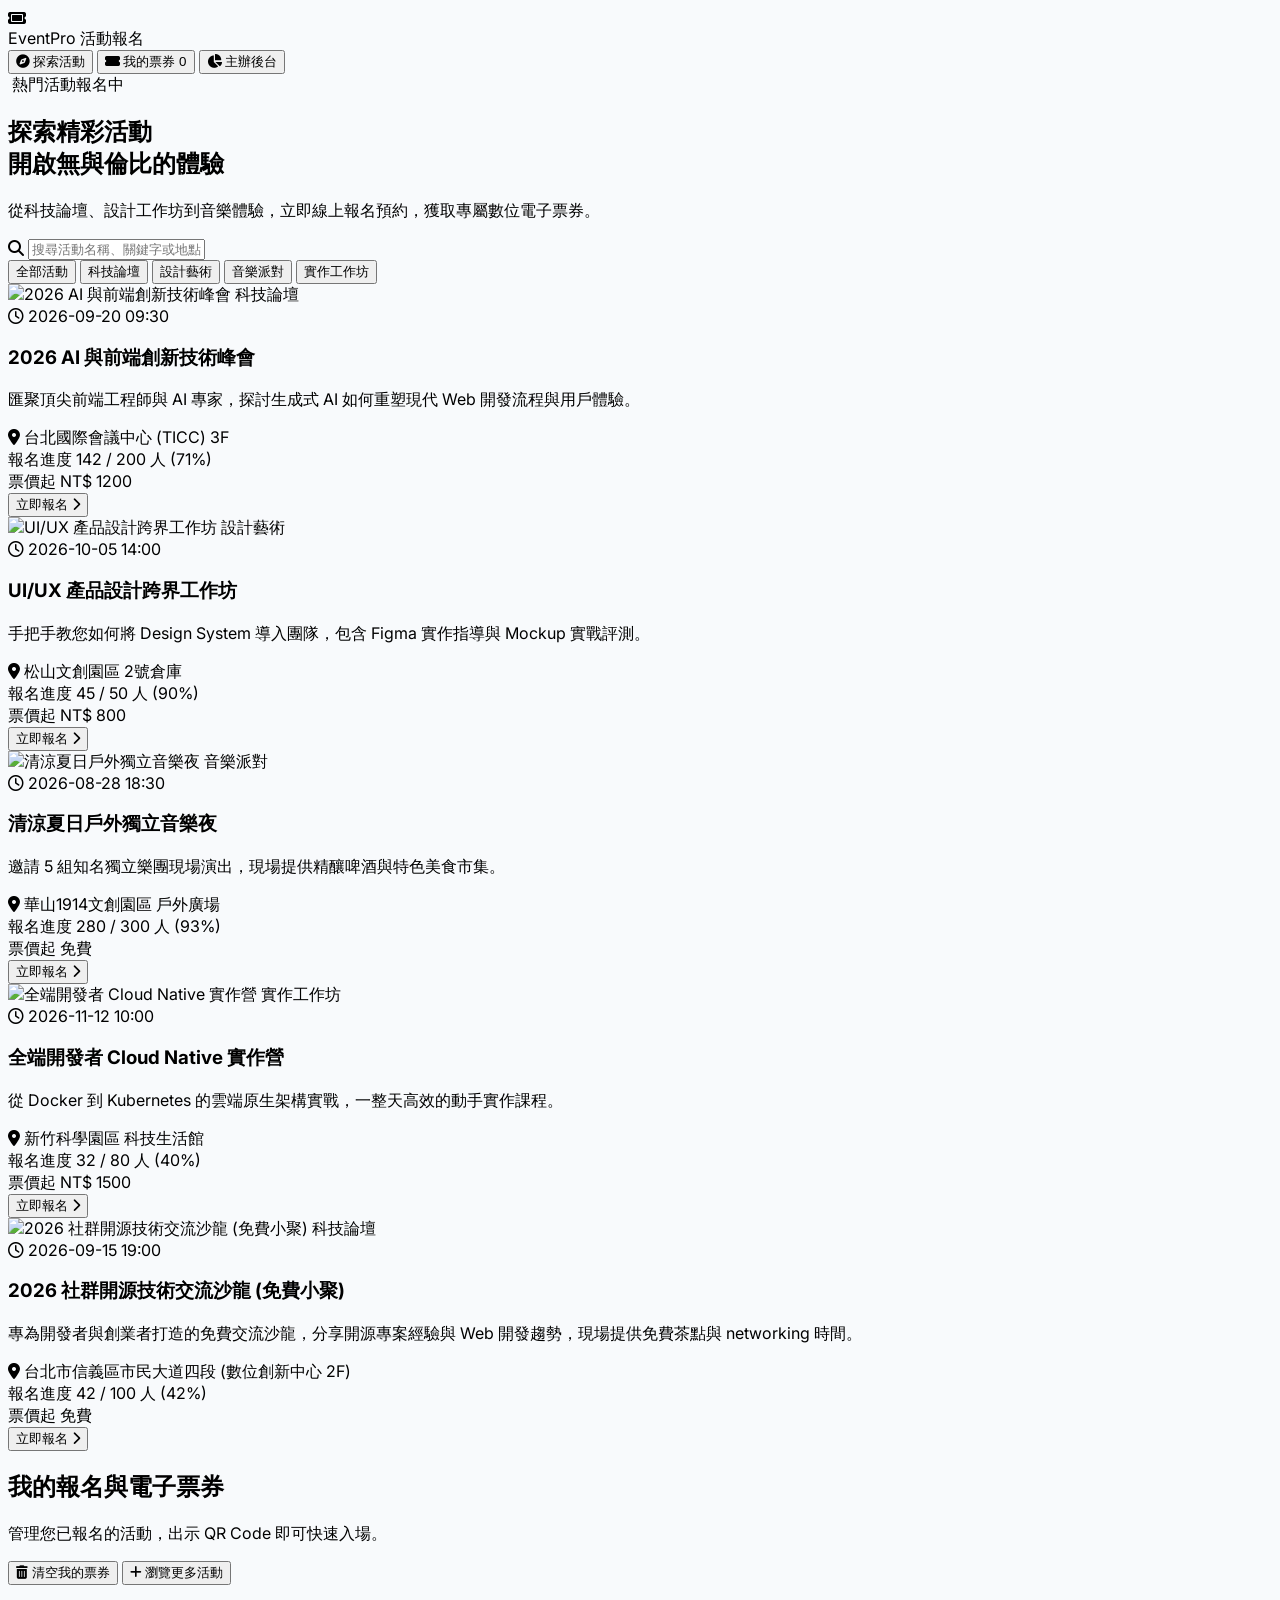
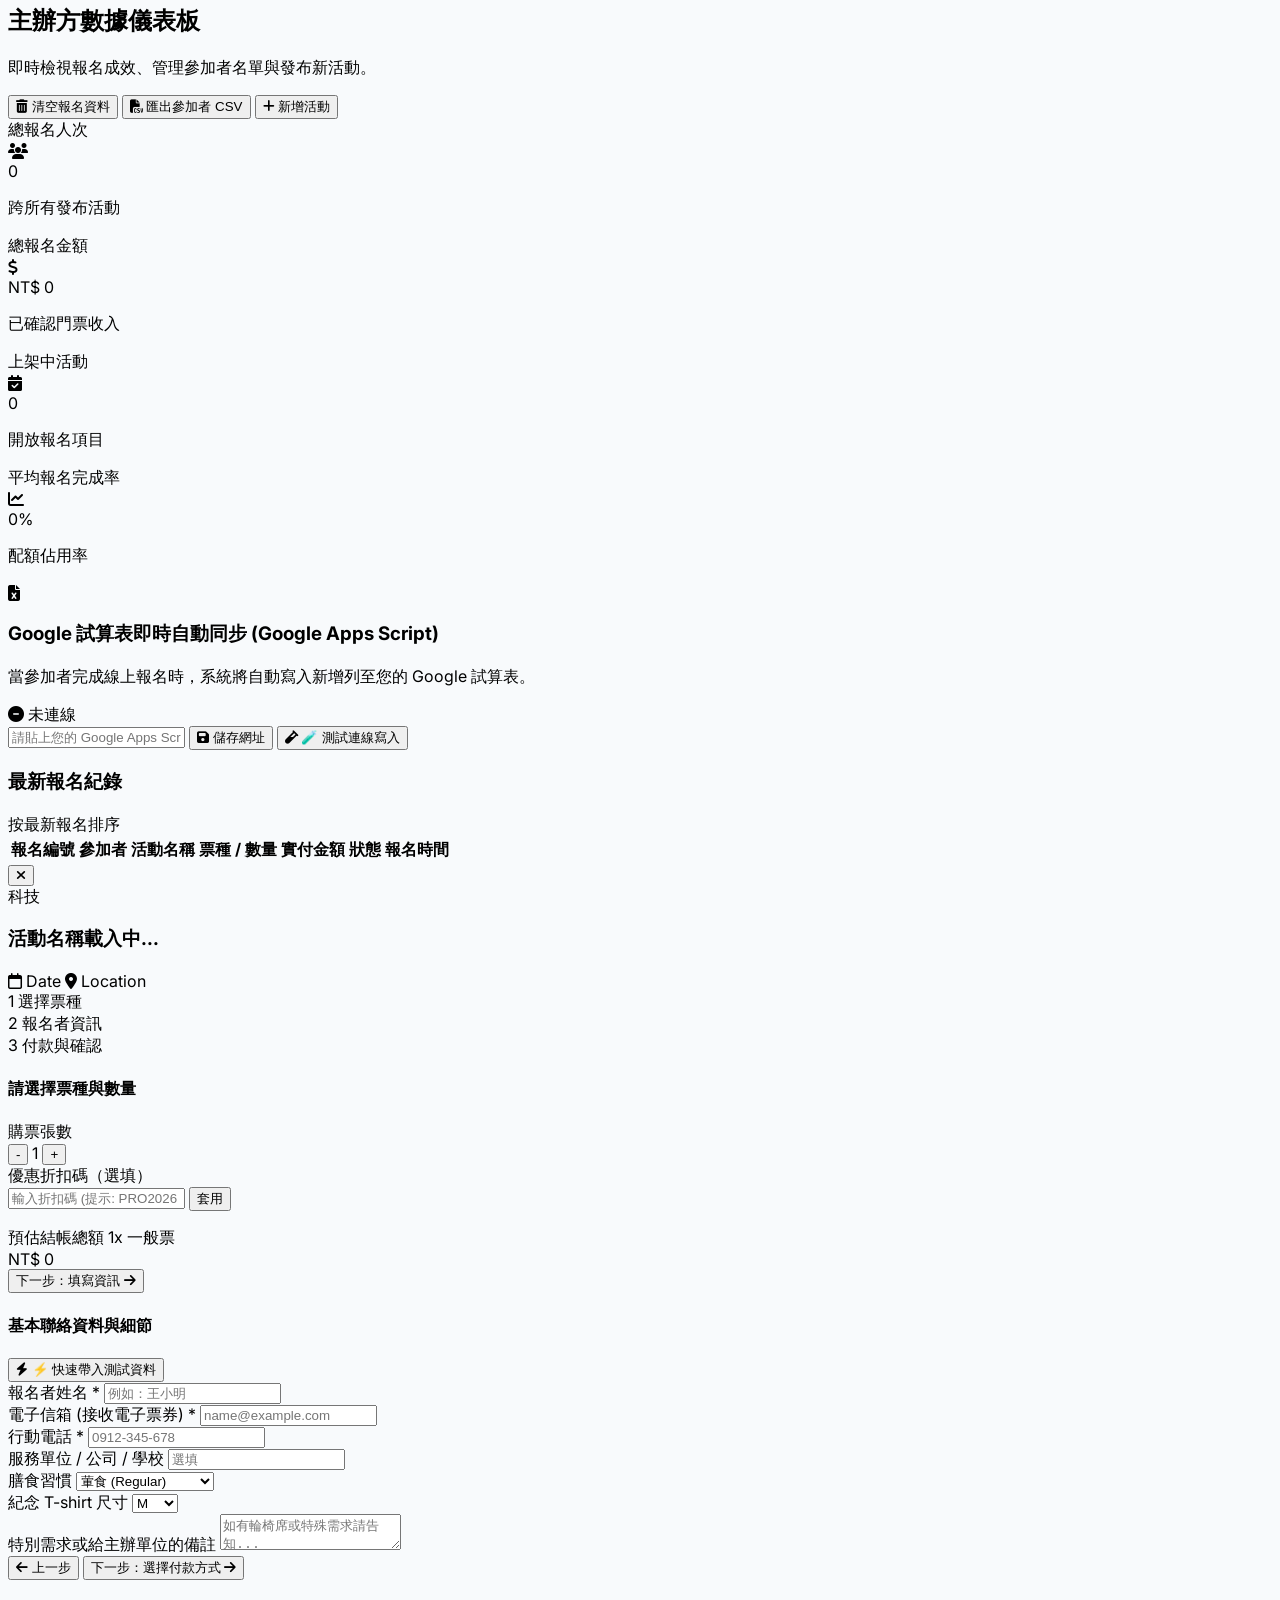
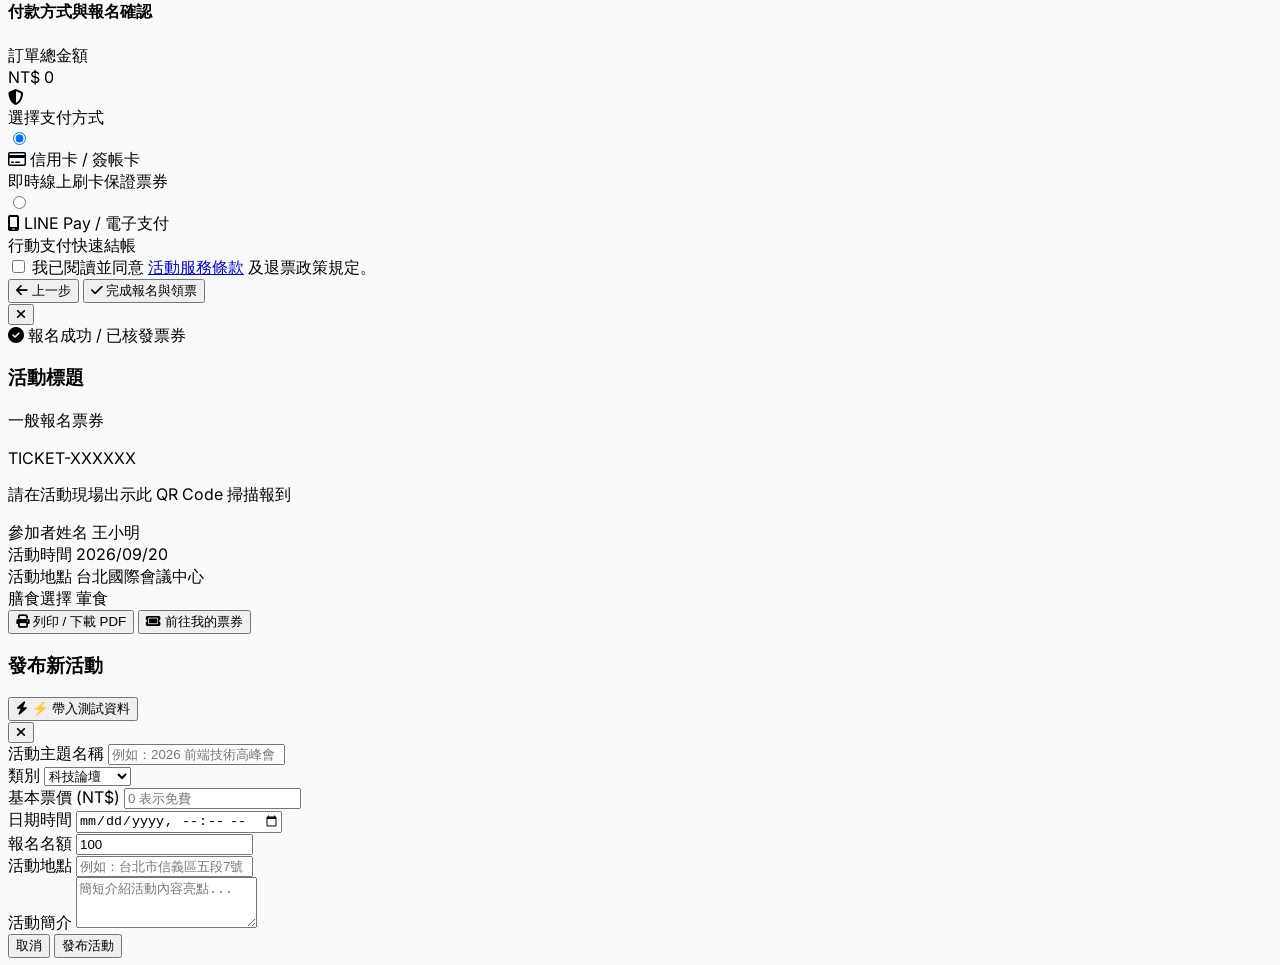
==== commit 54c142dc: "Add Clear Registrations Data feature to dashboard and my tickets tab" ====
--- a/eventpro.html
+++ b/eventpro.html
@@ -159,9 +159,14 @@
                     <h2 class="text-2xl font-bold text-slate-900">我的報名與電子票券</h2>
                     <p class="text-sm text-slate-500">管理您已報名的活動，出示 QR Code 即可快速入場。</p>
                 </div>
-                <button onclick="switchTab('explore')" class="px-4 py-2 bg-slate-100 hover:bg-slate-200 text-slate-700 text-sm font-medium rounded-xl transition">
-                    <i class="fa-solid fa-plus mr-1"></i> 瀏覽更多活動
-                </button>
+                <div class="flex items-center gap-2">
+                    <button onclick="clearAllRegistrations()" class="px-3.5 py-2 bg-rose-50 hover:bg-rose-100 text-rose-600 border border-rose-200 text-xs font-semibold rounded-xl transition flex items-center gap-1.5">
+                        <i class="fa-solid fa-trash-can"></i> 清空我的票券
+                    </button>
+                    <button onclick="switchTab('explore')" class="px-4 py-2 bg-slate-100 hover:bg-slate-200 text-slate-700 text-sm font-medium rounded-xl transition">
+                        <i class="fa-solid fa-plus mr-1"></i> 瀏覽更多活動
+                    </button>
+                </div>
             </div>
 
             <!-- Tickets List -->
@@ -177,7 +182,10 @@
                     <h2 class="text-2xl font-bold text-slate-900">主辦方數據儀表板</h2>
                     <p class="text-sm text-slate-500">即時檢視報名成效、管理參加者名單與發布新活動。</p>
                 </div>
-                <div class="flex gap-2">
+                <div class="flex flex-wrap gap-2">
+                    <button onclick="clearAllRegistrations()" class="px-4 py-2.5 bg-rose-50 hover:bg-rose-100 text-rose-600 border border-rose-200 text-sm font-semibold rounded-xl shadow-sm transition flex items-center gap-2">
+                        <i class="fa-solid fa-trash-can"></i> 清空報名資料
+                    </button>
                     <button onclick="exportAttendeesCSV()" class="px-4 py-2.5 bg-slate-800 hover:bg-slate-900 text-white text-sm font-semibold rounded-xl shadow-sm transition flex items-center gap-2">
                         <i class="fa-solid fa-file-csv"></i> 匯出參加者 CSV
                     </button>
@@ -1347,10 +1355,17 @@
         // Google Sheets Integration Functions
         function saveGoogleSheetUrl() {
             const urlInput = document.getElementById('gsWebhookInput');
-            const url = urlInput ? urlInput.value.trim() : '';
-            if (url && !url.startsWith('https://script.google.com/')) {
-                showToast('請輸入有效的 Google Apps Script Webhook 網址', 'info');
-                return;
+            let url = urlInput ? urlInput.value.trim() : '';
+            if (url) {
+                if (!url.startsWith('https://script.google.com/')) {
+                    showToast('請輸入有效的 Google Apps Script Webhook 網址', 'info');
+                    return;
+                }
+                if (url.endsWith('/dev')) {
+                    url = url.substring(0, url.length - 4) + '/exec';
+                    if (urlInput) urlInput.value = url;
+                    showToast('已自動將 /dev 測試網址修正為 /exec 正式網址！💡', 'info');
+                }
             }
             localStorage.setItem('eventpro_google_sheet_url', url);
             updateGsSyncStatus();
@@ -1376,7 +1391,7 @@
         function testGoogleSheetSync() {
             const savedUrl = localStorage.getItem('eventpro_google_sheet_url') || '';
             const inputUrl = document.getElementById('gsWebhookInput') ? document.getElementById('gsWebhookInput').value.trim() : '';
-            const url = inputUrl || savedUrl;
+            let url = inputUrl || savedUrl;
 
             if (!url) {
                 showToast('請先貼上並儲存 Google Apps Script Webhook 網址', 'info');
@@ -1386,6 +1401,14 @@
             if (!url.startsWith('https://script.google.com/')) {
                 showToast('無效的 Webhook 網址，必須以 https://script.google.com/ 開頭', 'info');
                 return;
+            }
+
+            if (url.endsWith('/dev')) {
+                url = url.substring(0, url.length - 4) + '/exec';
+                const input = document.getElementById('gsWebhookInput');
+                if (input) input.value = url;
+                localStorage.setItem('eventpro_google_sheet_url', url);
+                showToast('已自動將 /dev 測試網址修正為 /exec 正式網址！💡', 'info');
             }
 
             const testRecord = {
@@ -1495,6 +1518,34 @@
 
             showToast('已快速帶入新活動測試範本 ⚡', 'success');
         }
+
+        // Clear All Registrations Helper
+        function clearAllRegistrations() {
+            if (registrations.length === 0) {
+                showToast('目前尚無任何報名紀錄可供清空', 'info');
+                return;
+            }
+
+            if (!confirm('⚠️ 確定要清空所有報名紀錄並將名額恢復預設狀態嗎？\n(注意：已設定的 Google 試算表 Webhook 網址將會保留)')) {
+                return;
+            }
+
+            // Clear registrations state & localStorage
+            registrations = [];
+            saveRegistrations();
+
+            // Reset events mock data to initial default state
+            eventsData = JSON.parse(JSON.stringify(defaultEvents));
+            saveEventsData();
+
+            // Re-render UI views
+            renderEvents();
+            renderMyTickets();
+            renderOrganizerStats();
+            updateMyTicketBadge();
+
+            showToast('已成功清空所有測試報名紀錄！🧹', 'success');
+        }
     </script>
 </body>
 </html>
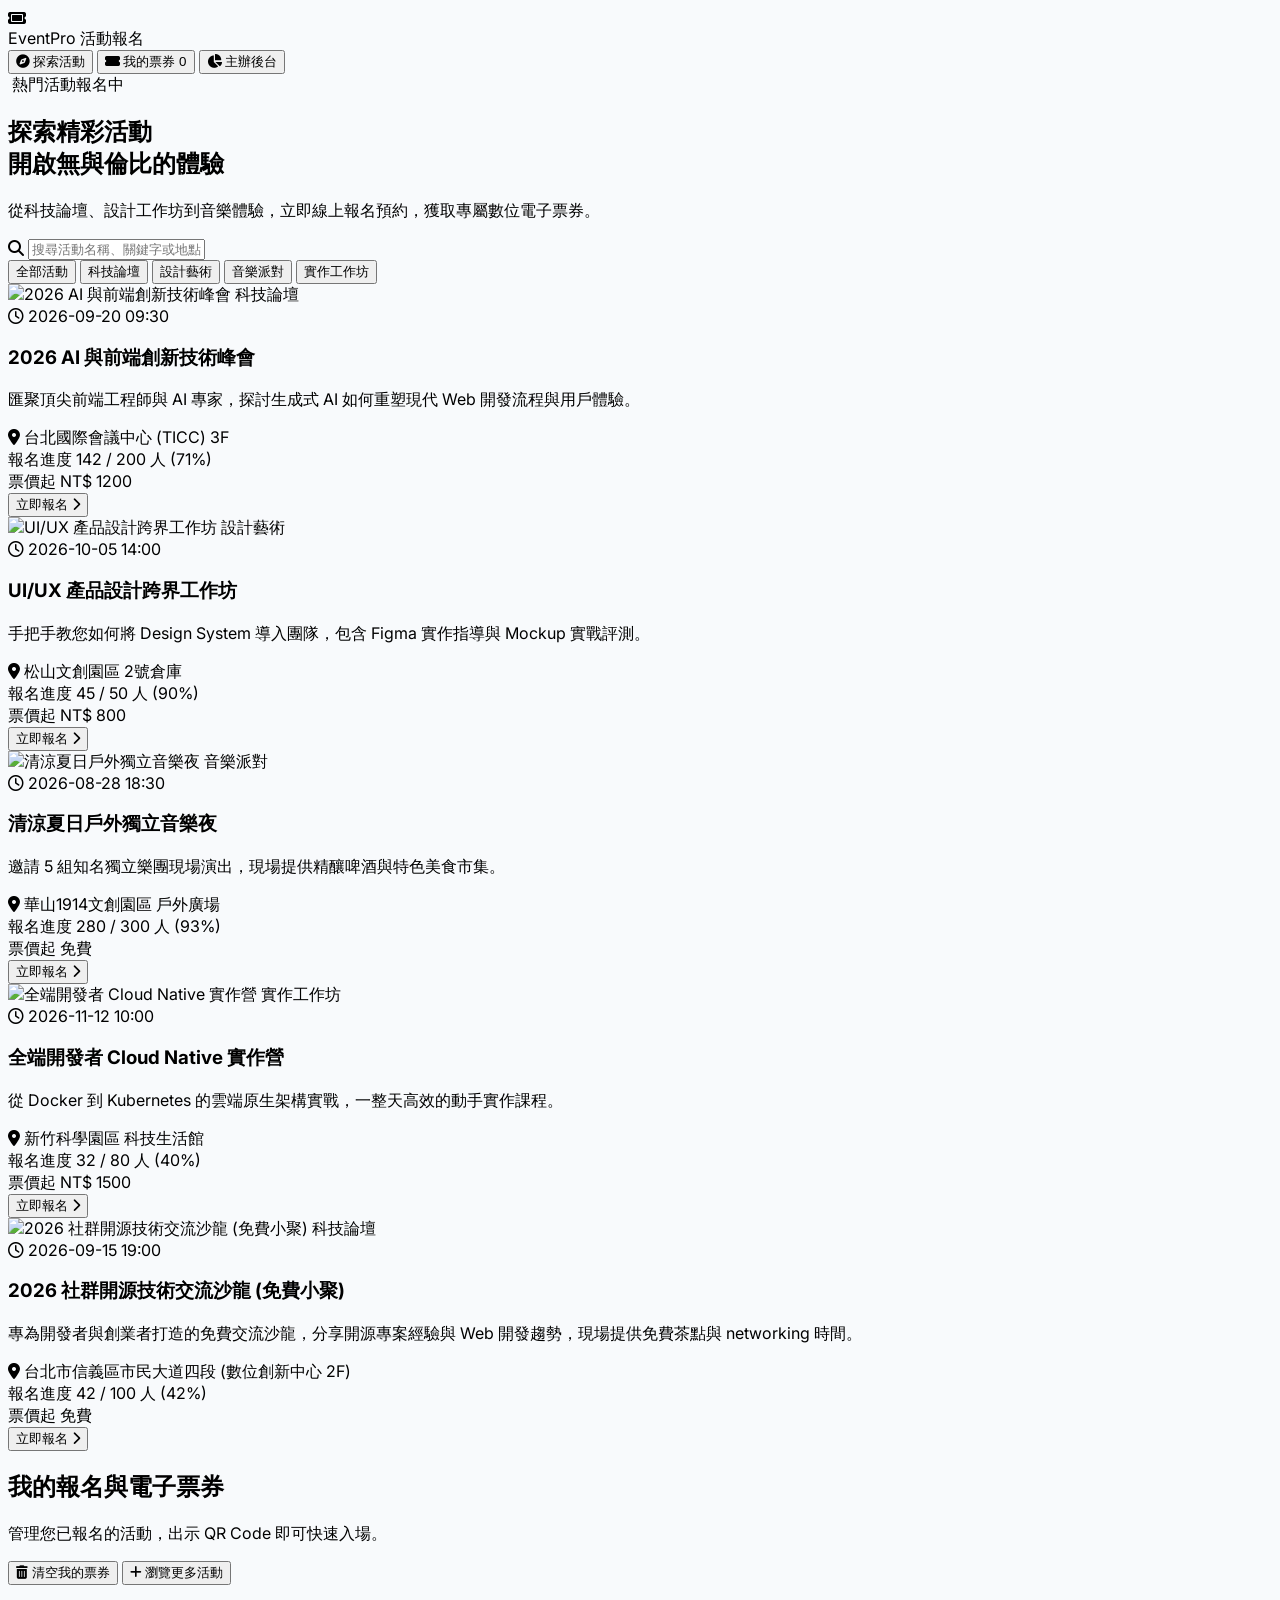
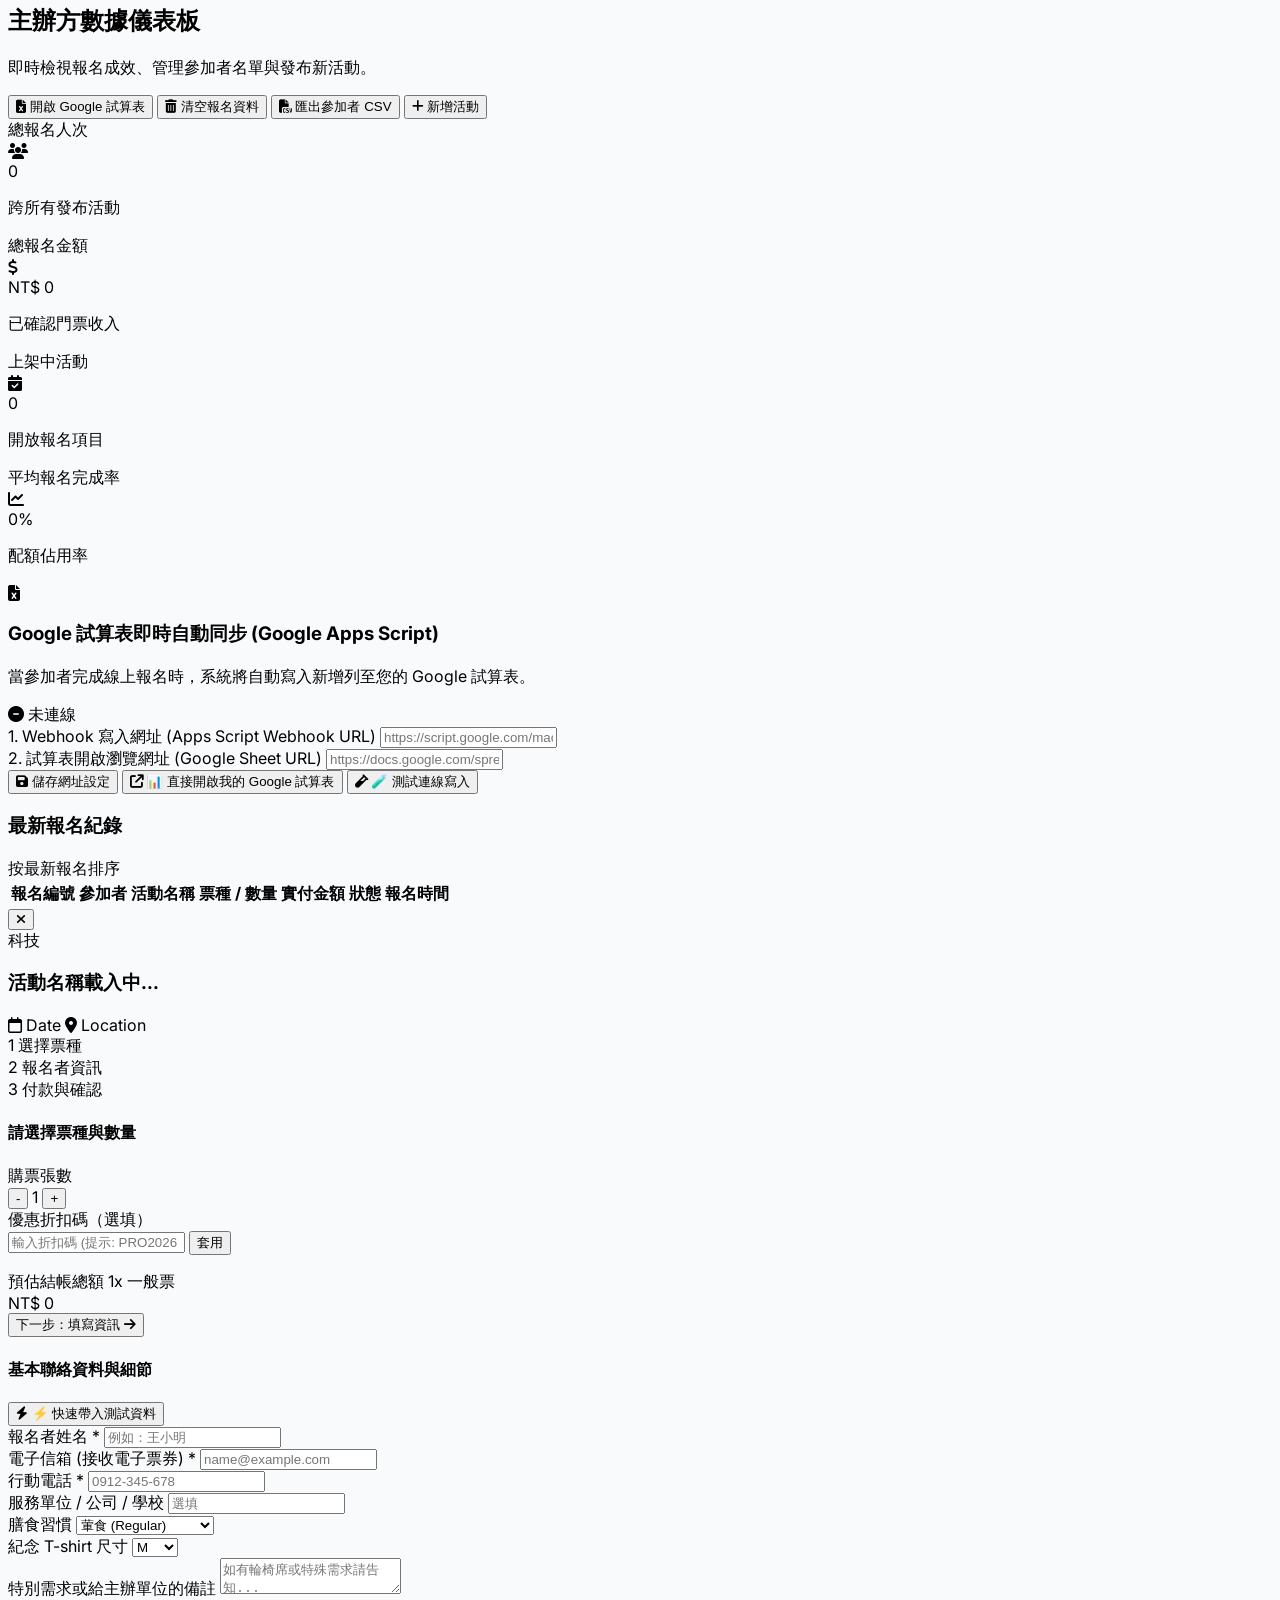
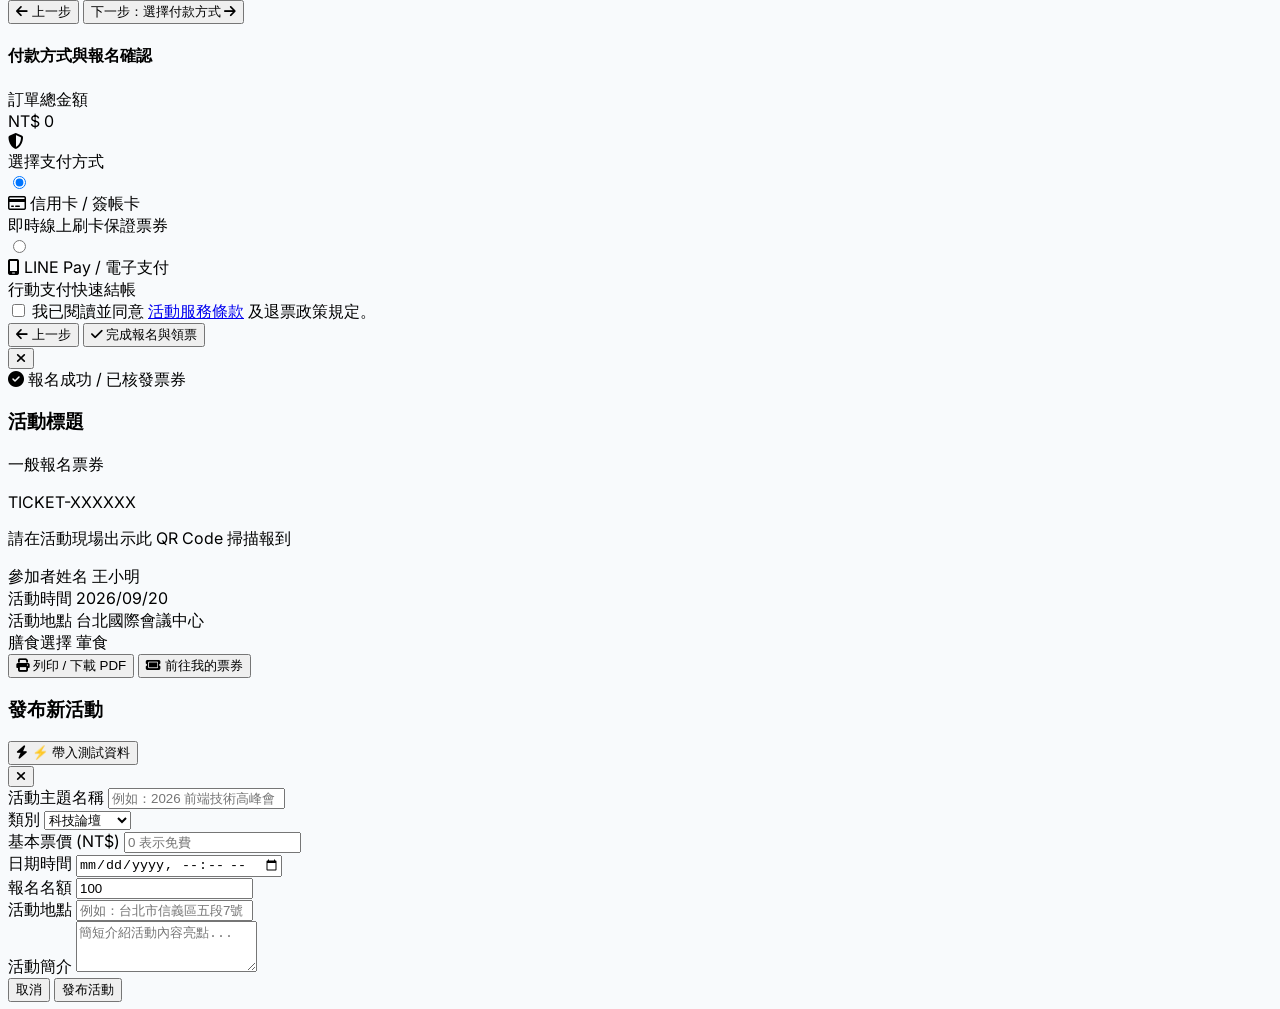
==== commit ba9e1261: "Add Open Google Sheet button and document URL settings" ====
--- a/eventpro.html
+++ b/eventpro.html
@@ -183,6 +183,9 @@
                     <p class="text-sm text-slate-500">即時檢視報名成效、管理參加者名單與發布新活動。</p>
                 </div>
                 <div class="flex flex-wrap gap-2">
+                    <button onclick="openMyGoogleSheet()" class="px-4 py-2.5 bg-emerald-600 hover:bg-emerald-700 text-white text-sm font-semibold rounded-xl shadow-sm transition flex items-center gap-2">
+                        <i class="fa-solid fa-file-excel"></i> 開啟 Google 試算表
+                    </button>
                     <button onclick="clearAllRegistrations()" class="px-4 py-2.5 bg-rose-50 hover:bg-rose-100 text-rose-600 border border-rose-200 text-sm font-semibold rounded-xl shadow-sm transition flex items-center gap-2">
                         <i class="fa-solid fa-trash-can"></i> 清空報名資料
                     </button>
@@ -251,13 +254,27 @@
                     </div>
                 </div>
 
-                <div class="flex flex-col sm:flex-row gap-2 pt-1">
-                    <input type="url" id="gsWebhookInput" placeholder="請貼上您的 Google Apps Script Webhook URL (https://script.google.com/macros/s/.../exec)" 
-                        class="flex-1 px-4 py-2.5 rounded-xl border border-slate-200 text-xs focus:ring-2 focus:ring-emerald-500 focus:outline-none">
-                    <button type="button" onclick="saveGoogleSheetUrl()" class="px-4 py-2.5 bg-emerald-600 hover:bg-emerald-700 text-white font-semibold text-xs rounded-xl shadow transition flex items-center justify-center gap-1.5">
-                        <i class="fa-solid fa-floppy-disk"></i> 儲存網址
+                <div class="grid grid-cols-1 md:grid-cols-2 gap-3 pt-1">
+                    <div>
+                        <label class="block text-[11px] font-semibold text-slate-600 mb-1">1. Webhook 寫入網址 (Apps Script Webhook URL)</label>
+                        <input type="url" id="gsWebhookInput" placeholder="https://script.google.com/macros/s/.../exec" 
+                            class="w-full px-3.5 py-2.5 rounded-xl border border-slate-200 text-xs focus:ring-2 focus:ring-emerald-500 focus:outline-none">
+                    </div>
+                    <div>
+                        <label class="block text-[11px] font-semibold text-slate-600 mb-1">2. 試算表開啟瀏覽網址 (Google Sheet URL)</label>
+                        <input type="url" id="gsViewUrlInput" placeholder="https://docs.google.com/spreadsheets/d/.../edit" 
+                            class="w-full px-3.5 py-2.5 rounded-xl border border-slate-200 text-xs focus:ring-2 focus:ring-emerald-500 focus:outline-none">
+                    </div>
+                </div>
+
+                <div class="flex flex-wrap gap-2 pt-1">
+                    <button type="button" onclick="saveGoogleSheetUrls()" class="px-4 py-2 bg-emerald-600 hover:bg-emerald-700 text-white font-semibold text-xs rounded-xl shadow transition flex items-center gap-1.5">
+                        <i class="fa-solid fa-floppy-disk"></i> 儲存網址設定
                     </button>
-                    <button type="button" onclick="testGoogleSheetSync()" class="px-4 py-2.5 bg-indigo-600 hover:bg-indigo-700 text-white font-semibold text-xs rounded-xl shadow transition flex items-center justify-center gap-1.5 whitespace-nowrap">
+                    <button type="button" onclick="openMyGoogleSheet()" class="px-4 py-2 bg-emerald-50 hover:bg-emerald-100 text-emerald-700 border border-emerald-200 font-semibold text-xs rounded-xl transition flex items-center gap-1.5">
+                        <i class="fa-solid fa-arrow-up-right-from-square"></i> 📊 直接開啟我的 Google 試算表
+                    </button>
+                    <button type="button" onclick="testGoogleSheetSync()" class="px-4 py-2 bg-indigo-600 hover:bg-indigo-700 text-white font-semibold text-xs rounded-xl shadow transition flex items-center gap-1.5 whitespace-nowrap">
                         <i class="fa-solid fa-vial"></i> 🧪 測試連線寫入
                     </button>
                 </div>
@@ -1353,32 +1370,63 @@
             }, 3500);
         }
         // Google Sheets Integration Functions
-        function saveGoogleSheetUrl() {
-            const urlInput = document.getElementById('gsWebhookInput');
-            let url = urlInput ? urlInput.value.trim() : '';
-            if (url) {
-                if (!url.startsWith('https://script.google.com/')) {
+        function saveGoogleSheetUrls() {
+            const webhookInput = document.getElementById('gsWebhookInput');
+            const viewUrlInput = document.getElementById('gsViewUrlInput');
+
+            let webhookUrl = webhookInput ? webhookInput.value.trim() : '';
+            let viewUrl = viewUrlInput ? viewUrlInput.value.trim() : '';
+
+            if (webhookUrl) {
+                if (!webhookUrl.startsWith('https://script.google.com/')) {
                     showToast('請輸入有效的 Google Apps Script Webhook 網址', 'info');
                     return;
                 }
-                if (url.endsWith('/dev')) {
-                    url = url.substring(0, url.length - 4) + '/exec';
-                    if (urlInput) urlInput.value = url;
+                if (webhookUrl.endsWith('/dev')) {
+                    webhookUrl = webhookUrl.substring(0, webhookUrl.length - 4) + '/exec';
+                    if (webhookInput) webhookInput.value = webhookUrl;
                     showToast('已自動將 /dev 測試網址修正為 /exec 正式網址！💡', 'info');
                 }
             }
-            localStorage.setItem('eventpro_google_sheet_url', url);
+
+            localStorage.setItem('eventpro_google_sheet_url', webhookUrl);
+            localStorage.setItem('eventpro_google_sheet_view_url', viewUrl);
+
             updateGsSyncStatus();
-            showToast(url ? 'Google 試算表 Webhook 已成功設定！' : '已清除 Google 試算表連結', 'success');
+            showToast('Google 試算表網址設定已成功儲存！', 'success');
+        }
+
+        function saveGoogleSheetUrl() {
+            saveGoogleSheetUrls();
+        }
+
+        function openMyGoogleSheet() {
+            const savedViewUrl = localStorage.getItem('eventpro_google_sheet_view_url') || '';
+            const inputViewUrl = document.getElementById('gsViewUrlInput') ? document.getElementById('gsViewUrlInput').value.trim() : '';
+            const viewUrl = inputViewUrl || savedViewUrl;
+
+            if (viewUrl) {
+                window.open(viewUrl, '_blank');
+            } else {
+                showToast('請先在主辦後台設定您的 Google 試算表開啟網址 (docs.google.com/spreadsheets...)', 'info');
+                const input = document.getElementById('gsViewUrlInput');
+                if (input) input.focus();
+            }
         }
 
         function updateGsSyncStatus() {
-            const savedUrl = localStorage.getItem('eventpro_google_sheet_url') || '';
-            const input = document.getElementById('gsWebhookInput');
+            const savedWebhookUrl = localStorage.getItem('eventpro_google_sheet_url') || '';
+            const savedViewUrl = localStorage.getItem('eventpro_google_sheet_view_url') || '';
+
+            const webhookInput = document.getElementById('gsWebhookInput');
+            const viewUrlInput = document.getElementById('gsViewUrlInput');
             const badge = document.getElementById('gsSyncBadge');
-            if (input && document.activeElement !== input) input.value = savedUrl;
+
+            if (webhookInput && document.activeElement !== webhookInput) webhookInput.value = savedWebhookUrl;
+            if (viewUrlInput && document.activeElement !== viewUrlInput) viewUrlInput.value = savedViewUrl;
+
             if (badge) {
-                if (savedUrl) {
+                if (savedWebhookUrl) {
                     badge.className = "px-3 py-1 rounded-full text-xs font-semibold bg-emerald-50 text-emerald-600 border border-emerald-200 flex items-center gap-1.5 self-start sm:self-auto";
                     badge.innerHTML = '<i class="fa-solid fa-circle-check text-emerald-500"></i> 已連線 Google 試算表';
                 } else {
@@ -1526,7 +1574,7 @@
                 return;
             }
 
-            if (!confirm('⚠️ 確定要清空所有報名紀錄並將名額恢復預設狀態嗎？\n(注意：已設定的 Google 試算表 Webhook 網址將會保留)')) {
+            if (!confirm('⚠️ 確定要清空所有線上報名紀錄，並連同 Google 試算表內容一起清空嗎？')) {
                 return;
             }
 
@@ -1544,7 +1592,22 @@
             renderOrganizerStats();
             updateMyTicketBadge();
 
-            showToast('已成功清空所有測試報名紀錄！🧹', 'success');
+            // Sync Clear command to Google Sheets if Webhook URL is configured
+            const webhookUrl = localStorage.getItem('eventpro_google_sheet_url');
+            if (webhookUrl) {
+                fetch(webhookUrl, {
+                    method: 'POST',
+                    mode: 'no-cors',
+                    headers: { 'Content-Type': 'text/plain;charset=utf-8' },
+                    body: JSON.stringify({ action: 'clear' })
+                }).then(() => {
+                    showToast('已成功同步清空網頁與 Google 試算表內容！🧹', 'success');
+                }).catch(err => {
+                    console.error('Failed to sync clear to Google Sheets:', err);
+                });
+            } else {
+                showToast('已成功清空所有測試報名紀錄！🧹', 'success');
+            }
         }
     </script>
 </body>
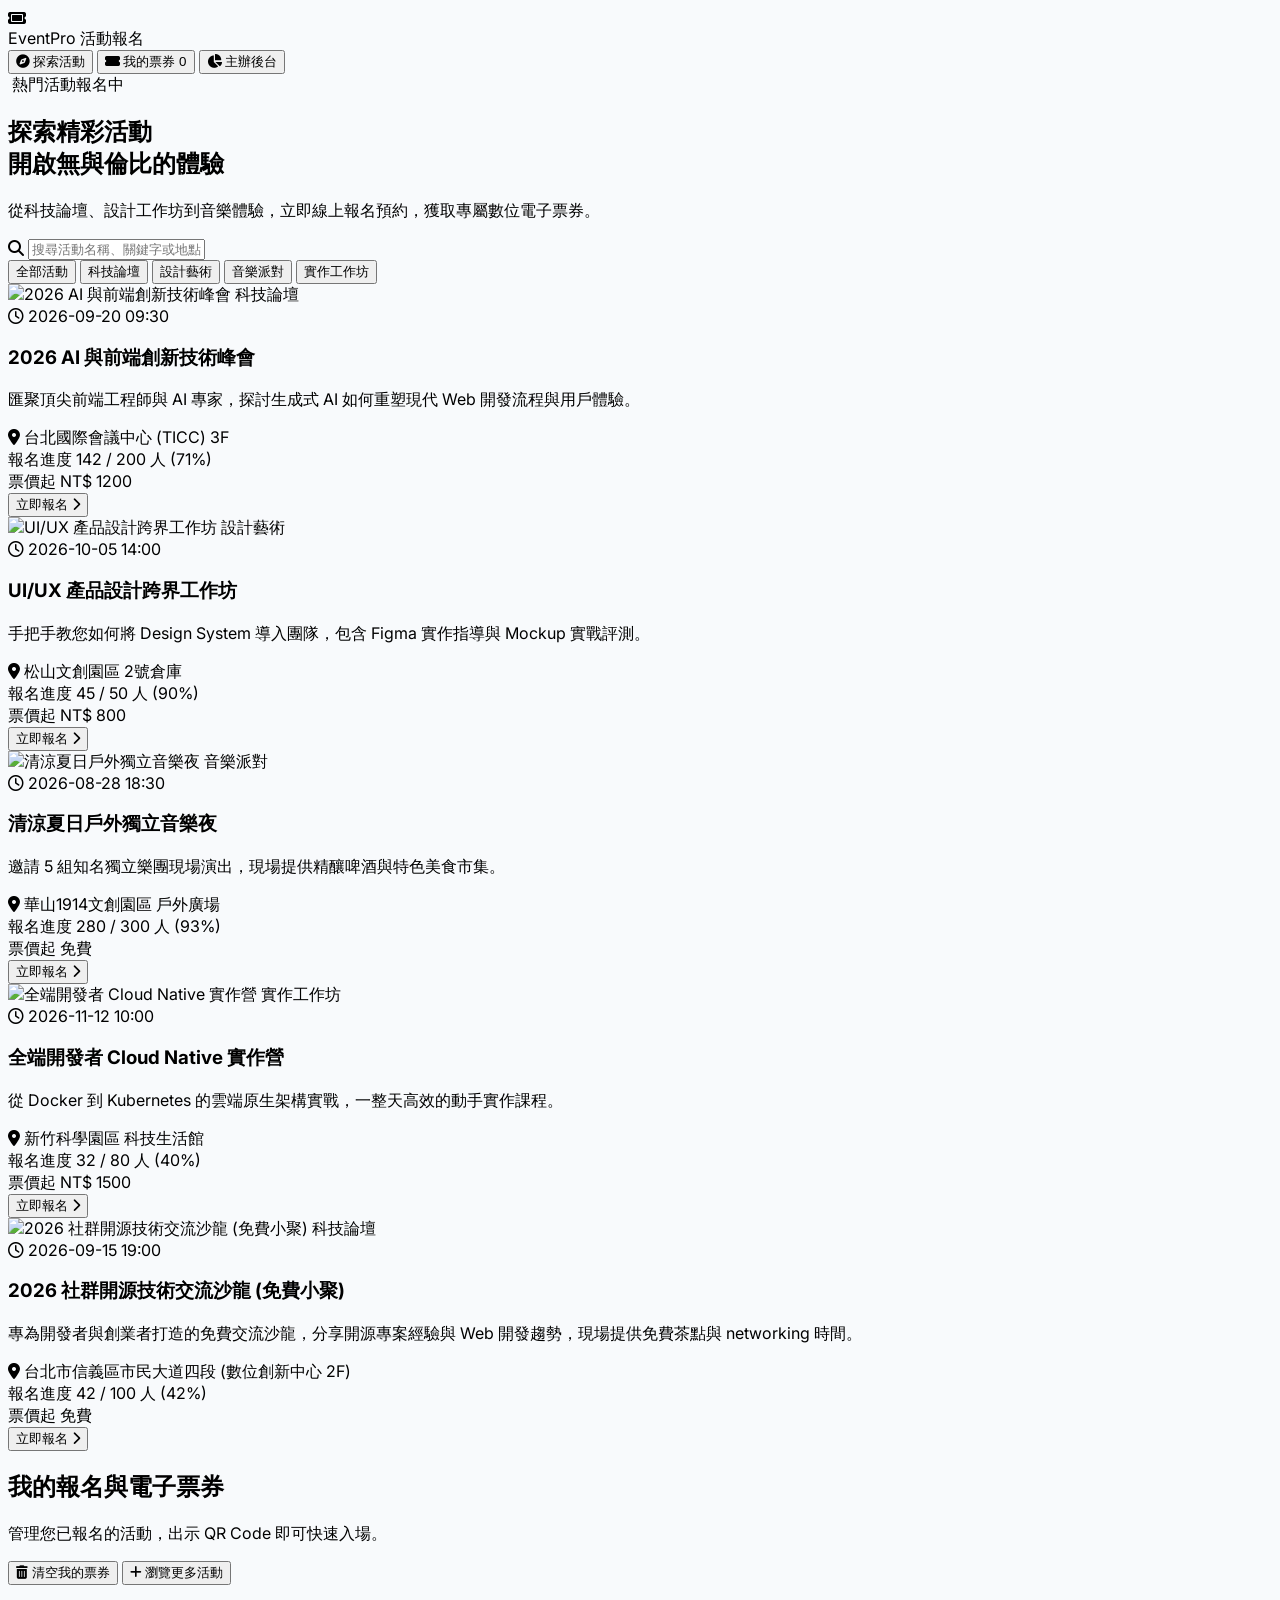
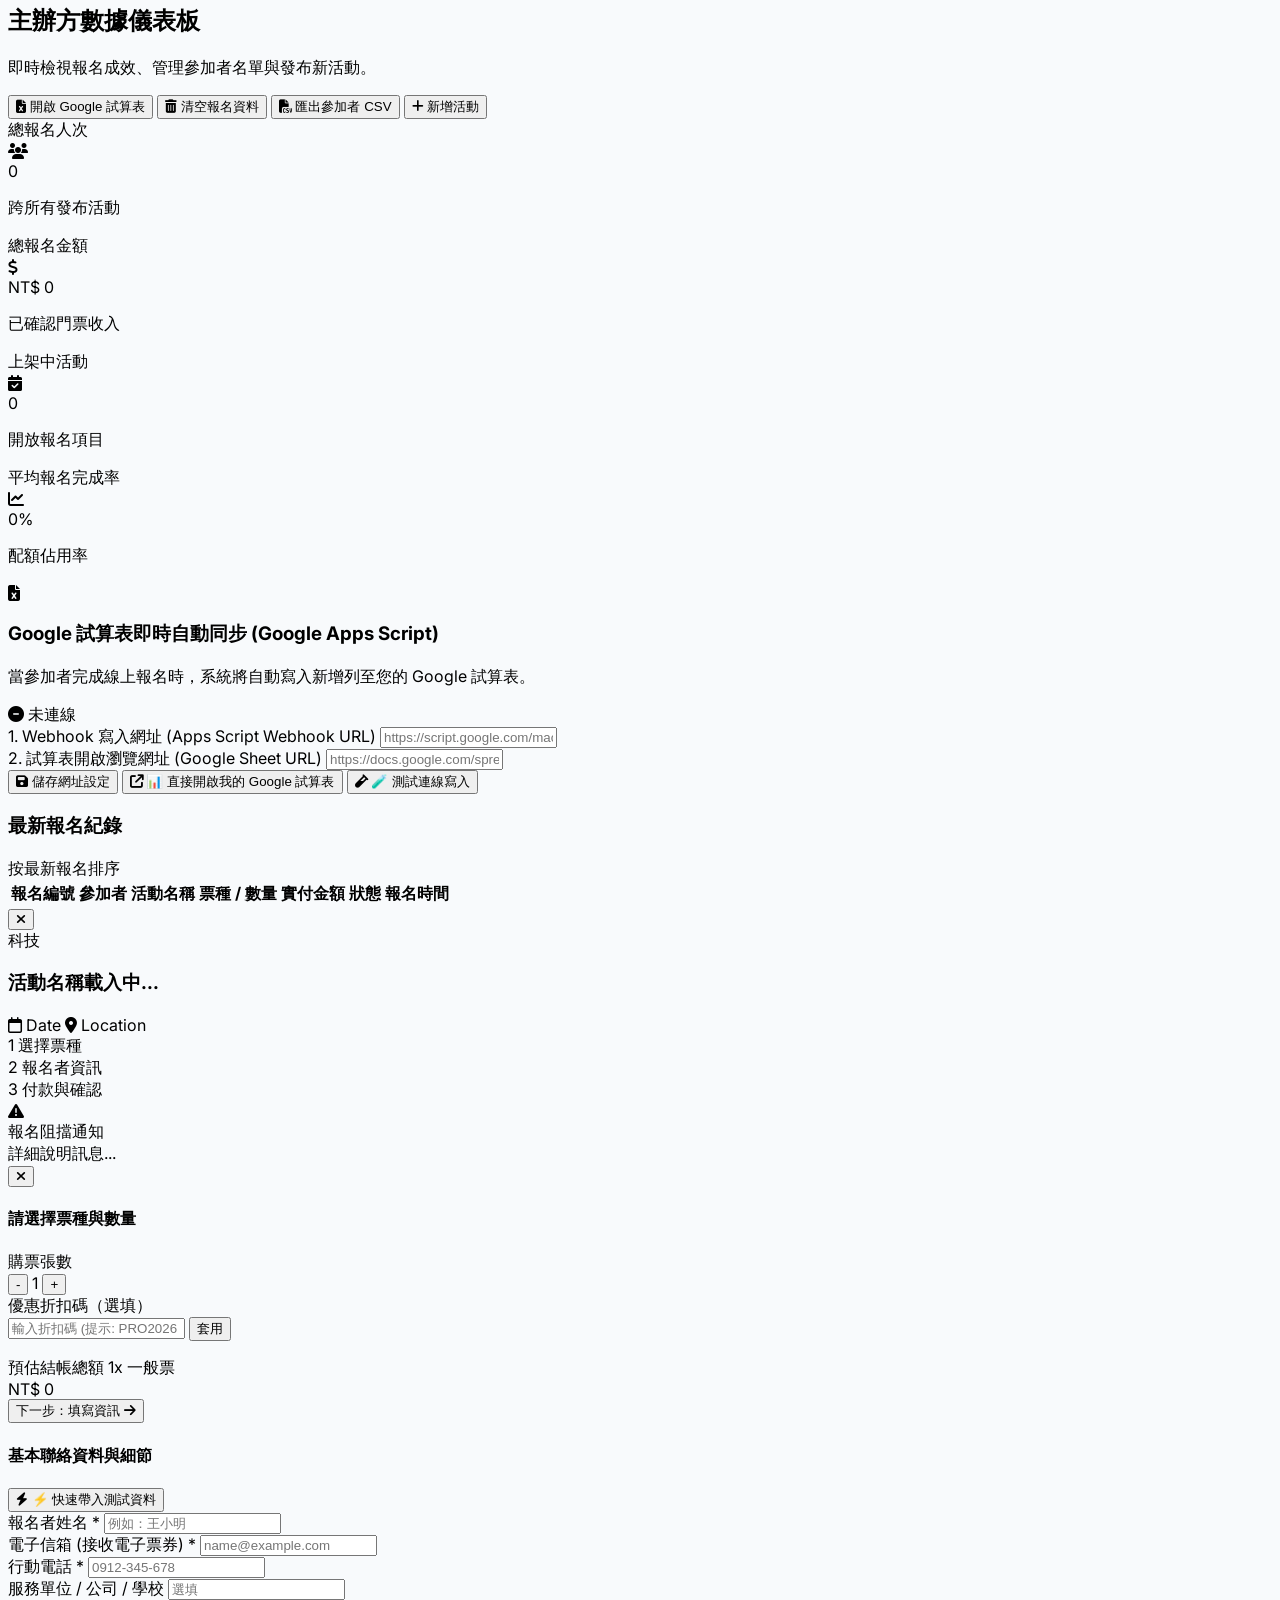
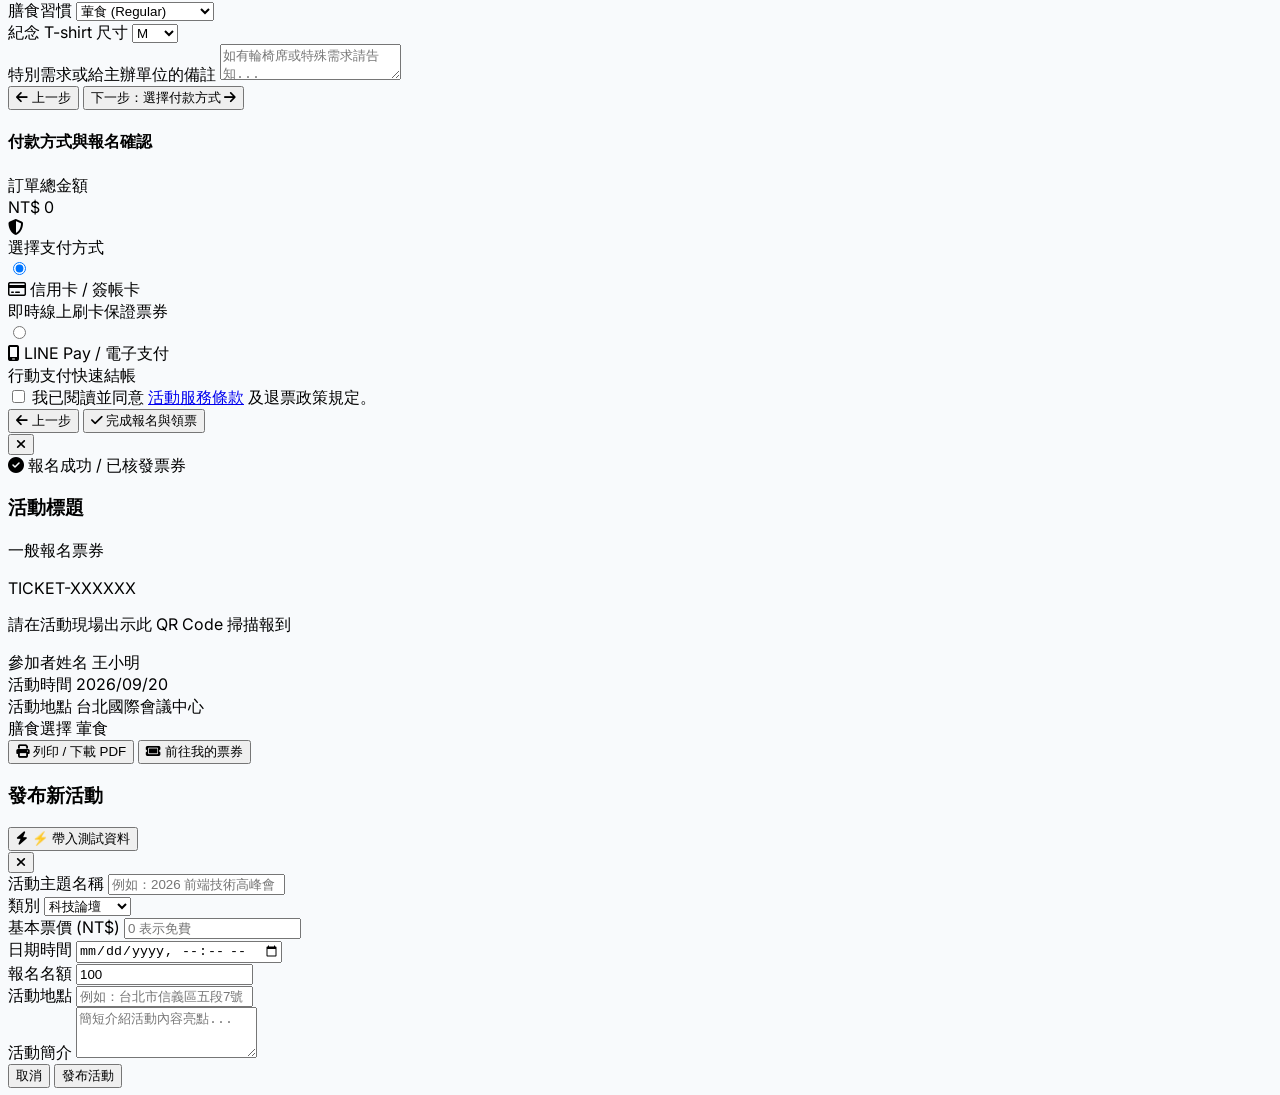
==== commit 08dcc2e4: "Upgrade notification UI with top-center z-index overlay, in-modal error alert banner, and shake anim" ====
--- a/eventpro.html
+++ b/eventpro.html
@@ -53,6 +53,14 @@
             background: #cbd5e1;
             border-radius: 3px;
         }
+        @keyframes modalShake {
+            0%, 100% { transform: translateX(0); }
+            20%, 60% { transform: translateX(-12px); }
+            40%, 80% { transform: translateX(12px); }
+        }
+        .shake-modal {
+            animation: modalShake 0.4s ease-in-out;
+        }
         @media print {
             body * {
                 visibility: hidden;
@@ -104,8 +112,8 @@
         </div>
     </header>
 
-    <!-- Toast Notification Container -->
-    <div id="toastContainer" class="fixed bottom-5 right-5 z-50 flex flex-col gap-2 pointer-events-none"></div>
+    <!-- Toast Notification Container (Top Center High Priority Layer) -->
+    <div id="toastContainer" class="fixed top-5 left-1/2 -translate-x-1/2 z-[9999] flex flex-col gap-2 pointer-events-none w-full max-w-md px-4"></div>
 
     <main class="flex-grow max-w-7xl w-full mx-auto px-4 sm:px-6 lg:px-8 py-8">
 
@@ -346,7 +354,23 @@
             </div>
 
             <!-- Modal Form Content -->
-            <form id="registrationForm" onsubmit="handleFormSubmit(event)" class="p-6">
+            <form id="registrationForm" onsubmit="handleFormSubmit(event)" class="p-6 overflow-y-auto max-h-[75vh]">
+                <!-- High Priority In-Modal Error Alert Banner -->
+                <div id="modalErrorAlert" class="hidden mb-6 p-4 rounded-2xl bg-rose-600 text-white shadow-xl flex items-center justify-between border-2 border-rose-700 transition-all">
+                    <div class="flex items-center gap-3">
+                        <div class="w-10 h-10 rounded-xl bg-white/20 flex items-center justify-center text-xl shrink-0">
+                            <i class="fa-solid fa-triangle-exclamation text-amber-300"></i>
+                        </div>
+                        <div>
+                            <div class="font-extrabold text-sm sm:text-base" id="modalErrorAlertTitle">報名阻擋通知</div>
+                            <div class="text-xs text-rose-100 mt-0.5" id="modalErrorAlertMsg">詳細說明訊息...</div>
+                        </div>
+                    </div>
+                    <button type="button" onclick="hideModalError()" class="text-rose-200 hover:text-white text-lg px-2">
+                        <i class="fa-solid fa-xmark"></i>
+                    </button>
+                </div>
+
                 <!-- STEP 1: Select Ticket -->
                 <div id="step1Content" class="space-y-5">
                     <h4 class="font-bold text-slate-900 text-base">請選擇票種與數量</h4>
@@ -898,6 +922,7 @@
             // Reset form state
             discountRate = 1.0;
             ticketQuantity = 1;
+            hideModalError();
             document.getElementById('ticketQuantityDisplay').innerText = ticketQuantity;
             document.getElementById('promoCodeInput').value = '';
             document.getElementById('promoMessage').classList.add('hidden');
@@ -1037,12 +1062,24 @@
         function handleFormSubmit(e) {
             e.preventDefault();
 
-            const name = document.getElementById('custName').value;
-            const email = document.getElementById('custEmail').value;
-            const phone = document.getElementById('custPhone').value;
-            const company = document.getElementById('custCompany').value;
+            const name = document.getElementById('custName').value.trim();
+            const email = document.getElementById('custEmail').value.trim();
+            const phone = document.getElementById('custPhone').value.trim();
+            const company = document.getElementById('custCompany').value.trim();
             const diet = document.getElementById('custDiet').value;
             const shirt = document.getElementById('custShirt').value;
+
+            // 驗證是否同活動重複報名 (姓名不可重複)
+            const isDuplicate = registrations.some(r => 
+                r.eventId === selectedEvent.id && 
+                r.name.trim().toLowerCase() === name.toLowerCase()
+            );
+
+            if (isDuplicate) {
+                showModalError('🚫 重複報名阻擋', `姓名「${name}」已報名過此活動！請勿重複送出。`);
+                showToast(`🚫 報名失敗：姓名「${name}」已重複報名！`, 'error');
+                return;
+            }
 
             const finalPrice = Math.round(selectedTicketType.price * ticketQuantity * discountRate);
             const ticketCode = 'EP-' + Math.random().toString(36).substring(2, 8).toUpperCase();
@@ -1352,22 +1389,53 @@
             const container = document.getElementById('toastContainer');
             const toast = document.createElement('div');
             
-            const bgClass = type === 'success' ? 'bg-slate-900 text-white' : 'bg-brand-600 text-white';
-            const icon = type === 'success' ? 'fa-circle-check text-emerald-400' : 'fa-circle-info text-blue-300';
-
-            toast.className = `pointer-events-auto flex items-center gap-3 px-4 py-3 rounded-2xl shadow-xl ${bgClass} text-sm font-medium transition-all transform translate-y-5 opacity-0 duration-300`;
-            toast.innerHTML = `<i class="fa-solid ${icon} text-lg"></i> <span>${message}</span>`;
+            let bgClass = 'bg-slate-900 text-white';
+            let icon = 'fa-circle-check text-emerald-400';
+
+            if (type === 'error' || type === 'info') {
+                bgClass = 'bg-rose-600 text-white shadow-rose-900/30';
+                icon = 'fa-triangle-exclamation text-amber-300';
+            }
+
+            toast.className = `pointer-events-auto flex items-center gap-3 px-5 py-3.5 rounded-2xl shadow-2xl ${bgClass} text-sm font-semibold transition-all transform -translate-y-5 opacity-0 duration-300 border border-white/20`;
+            toast.innerHTML = `<i class="fa-solid ${icon} text-xl shrink-0"></i> <span class="flex-1">${message}</span>`;
 
             container.appendChild(toast);
 
             setTimeout(() => {
-                toast.classList.remove('translate-y-5', 'opacity-0');
+                toast.classList.remove('-translate-y-5', 'opacity-0');
             }, 10);
 
             setTimeout(() => {
-                toast.classList.add('opacity-0', 'translate-y-2');
+                toast.classList.add('opacity-0', '-translate-y-2');
                 setTimeout(() => toast.remove(), 300);
-            }, 3500);
+            }, 4000);
+        }
+
+        // Modal High Visibility Error Alert Helpers
+        function showModalError(title, msg) {
+            const alertBox = document.getElementById('modalErrorAlert');
+            const titleEl = document.getElementById('modalErrorAlertTitle');
+            const msgEl = document.getElementById('modalErrorAlertMsg');
+            const modalCard = document.querySelector('#registrationModal > div');
+
+            if (titleEl) titleEl.innerText = title;
+            if (msgEl) msgEl.innerText = msg;
+            if (alertBox) alertBox.classList.remove('hidden');
+
+            if (modalCard) {
+                modalCard.classList.remove('shake-modal');
+                void modalCard.offsetWidth; // trigger reflow
+                modalCard.classList.add('shake-modal');
+            }
+
+            const regForm = document.getElementById('registrationForm');
+            if (regForm) regForm.scrollTop = 0;
+        }
+
+        function hideModalError() {
+            const alertBox = document.getElementById('modalErrorAlert');
+            if (alertBox) alertBox.classList.add('hidden');
         }
         // Google Sheets Integration Functions
         function saveGoogleSheetUrls() {
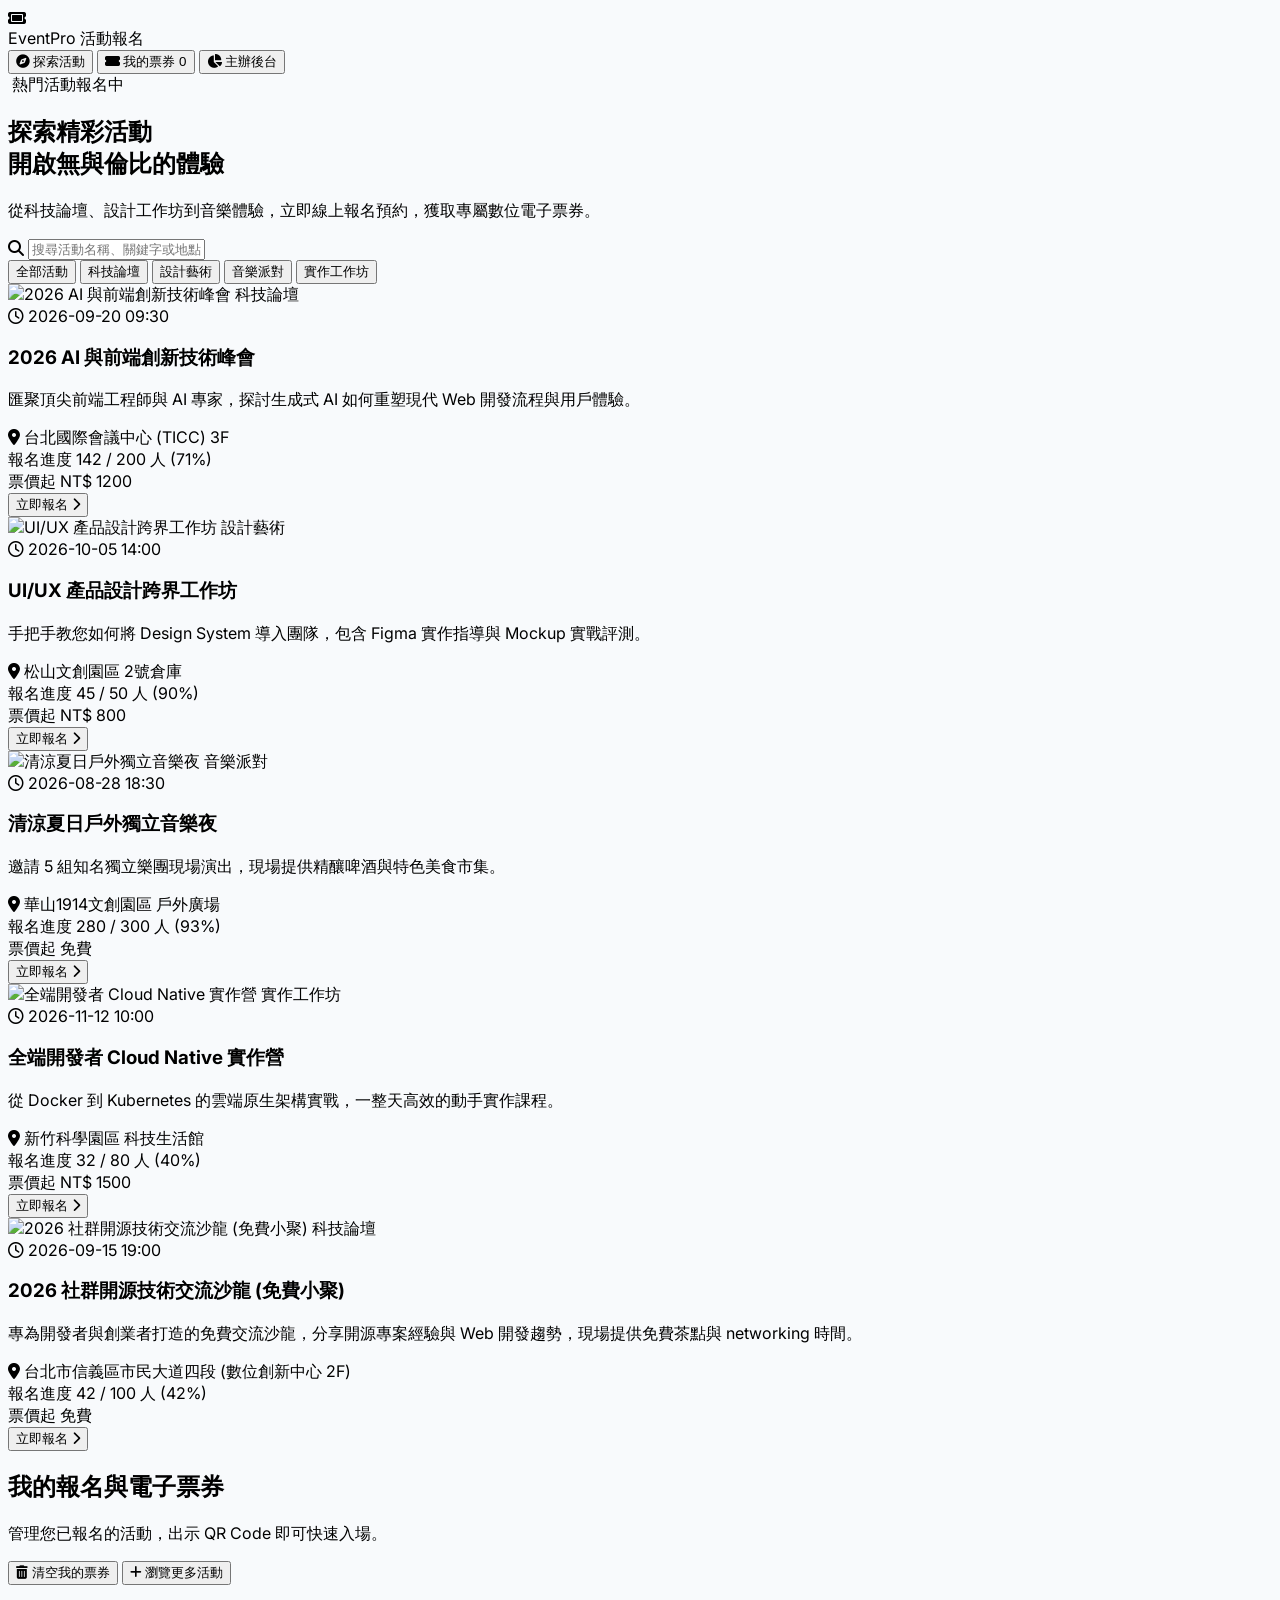
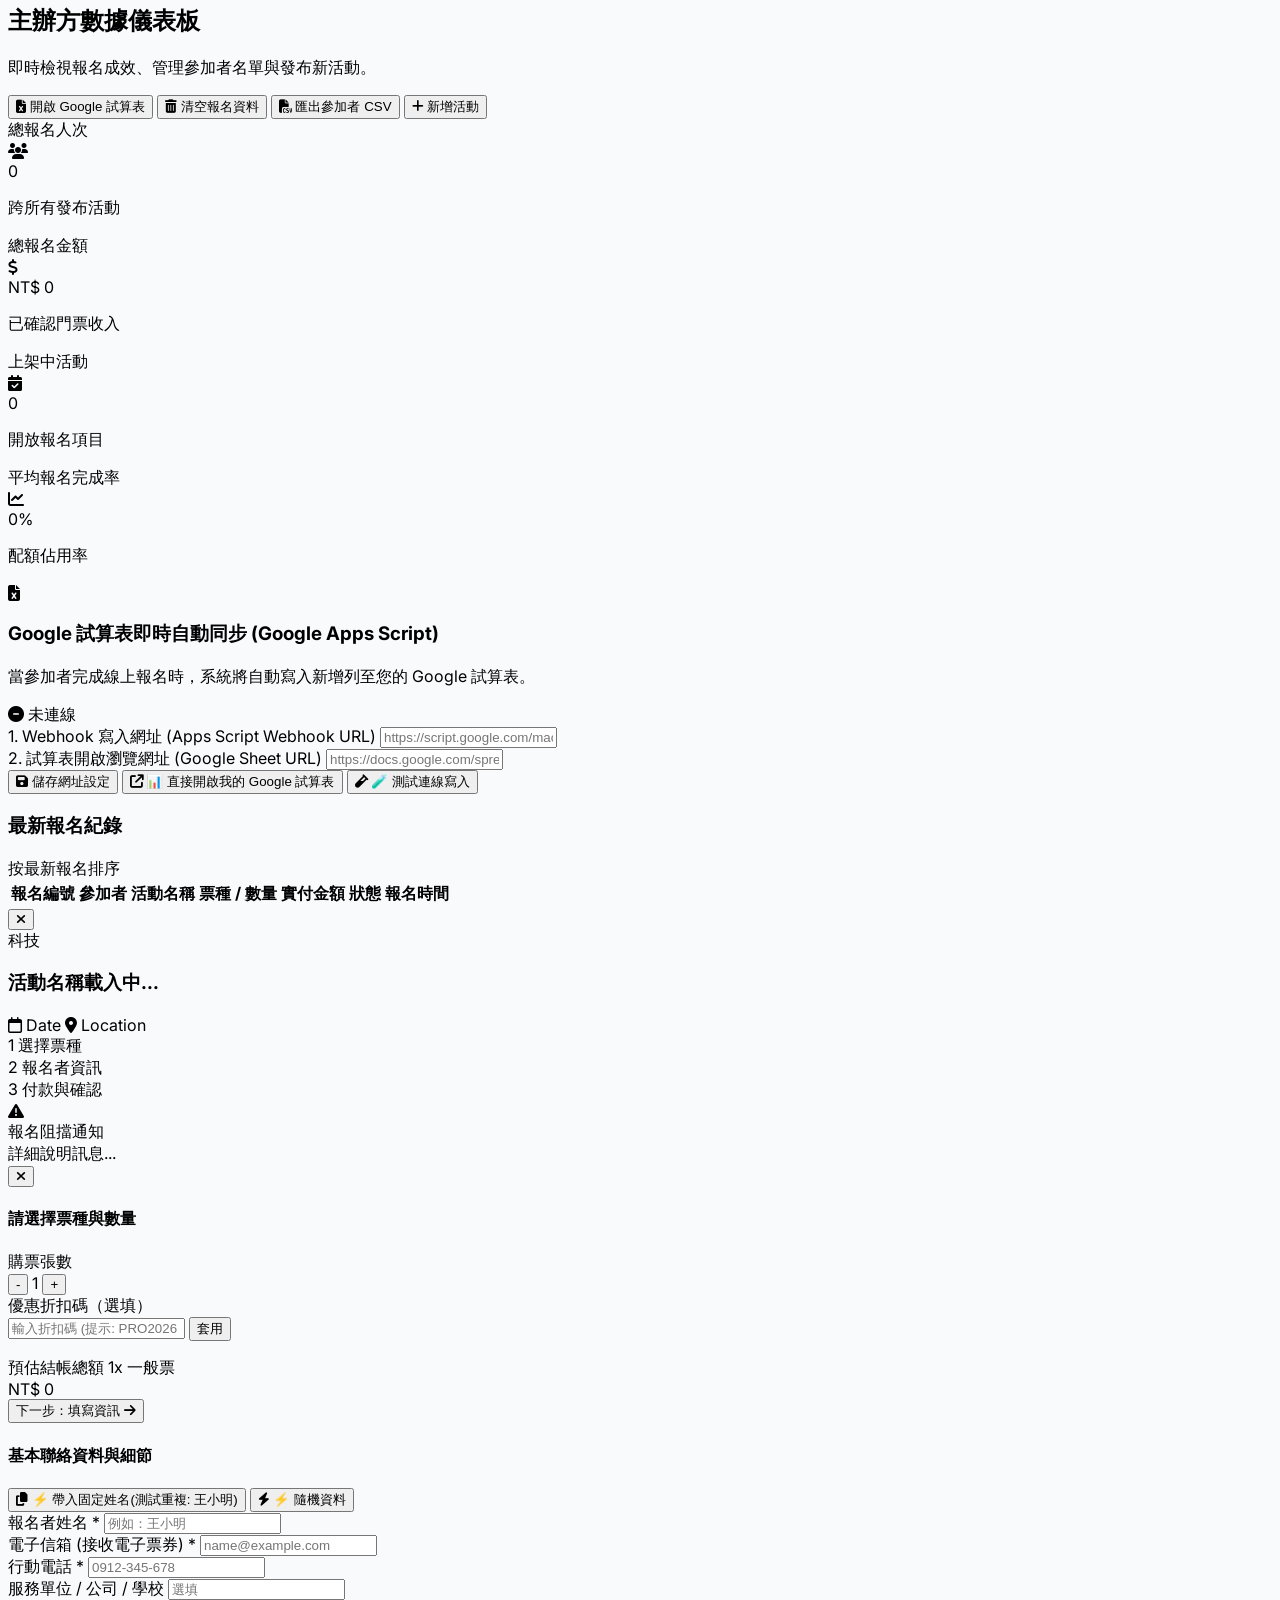
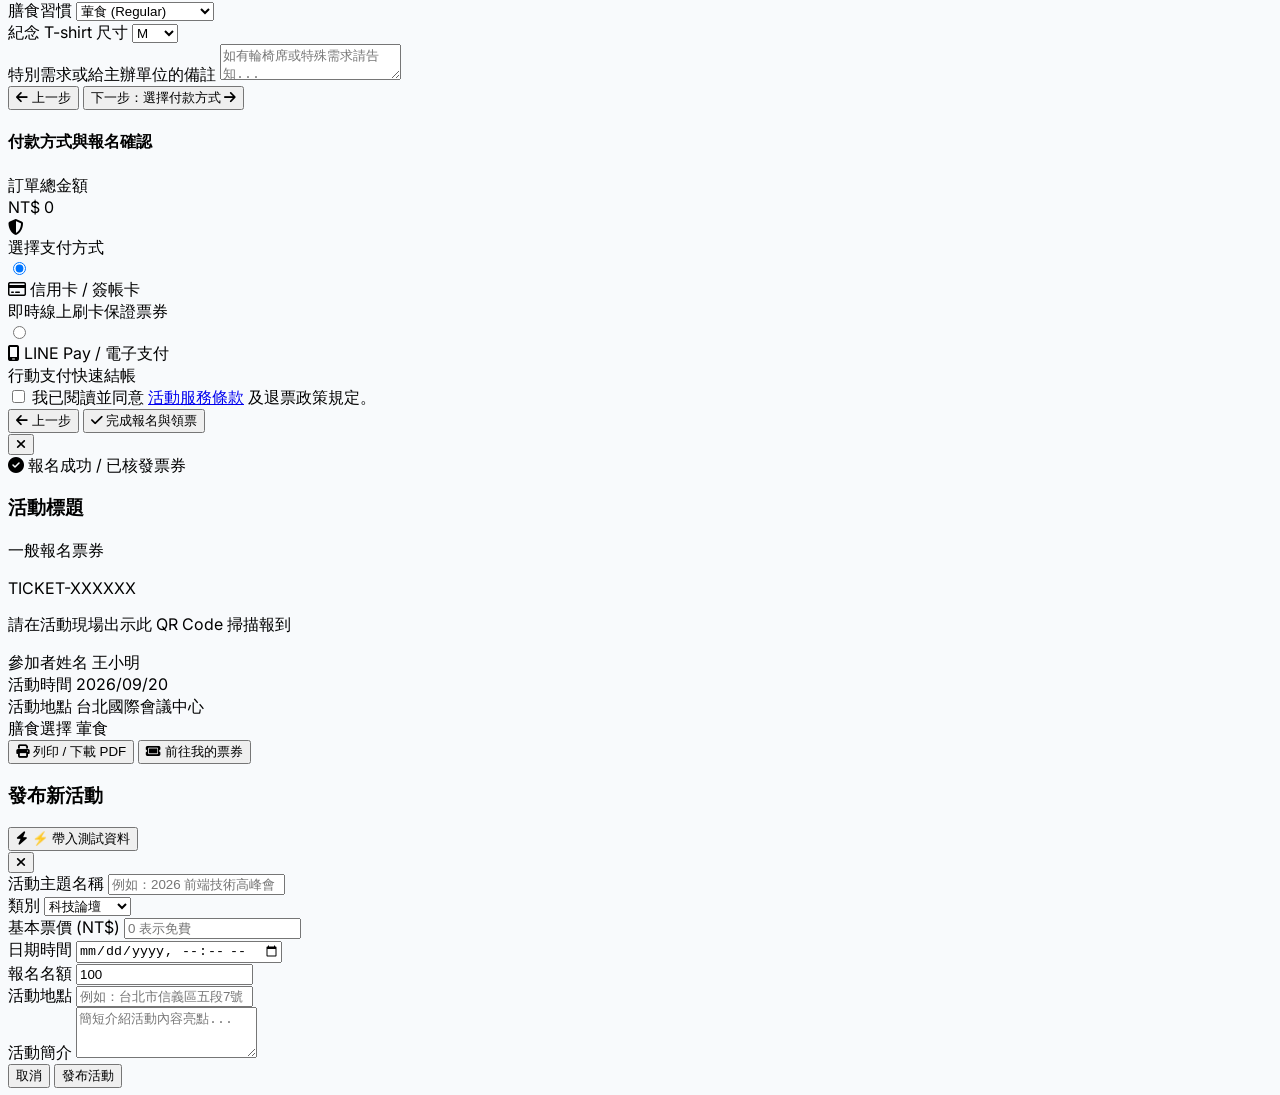
==== commit dd61ea4a: "Add fillDuplicateTestData button for fixed name duplicate testing and improve duplicate check error " ====
--- a/eventpro.html
+++ b/eventpro.html
@@ -419,11 +419,16 @@
 
                 <!-- STEP 2: Participant Information -->
                 <div id="step2Content" class="hidden space-y-4">
-                    <div class="flex justify-between items-center">
+                    <div class="flex flex-col sm:flex-row sm:items-center justify-between gap-2">
                         <h4 class="font-bold text-slate-900 text-base">基本聯絡資料與細節</h4>
-                        <button type="button" onclick="fillTestData()" class="px-3 py-1 bg-amber-50 hover:bg-amber-100 text-amber-700 border border-amber-200 text-xs font-semibold rounded-xl transition flex items-center gap-1.5 shadow-sm">
-                            <i class="fa-solid fa-bolt text-amber-500"></i> ⚡ 快速帶入測試資料
-                        </button>
+                        <div class="flex items-center gap-1.5 flex-wrap">
+                            <button type="button" onclick="fillDuplicateTestData()" class="px-2.5 py-1 bg-rose-50 hover:bg-rose-100 text-rose-700 border border-rose-200 text-xs font-semibold rounded-xl transition flex items-center gap-1 shadow-sm">
+                                <i class="fa-solid fa-copy text-rose-500"></i> ⚡ 帶入固定姓名(測試重複: 王小明)
+                            </button>
+                            <button type="button" onclick="fillTestData()" class="px-2.5 py-1 bg-amber-50 hover:bg-amber-100 text-amber-700 border border-amber-200 text-xs font-semibold rounded-xl transition flex items-center gap-1 shadow-sm">
+                                <i class="fa-solid fa-bolt text-amber-500"></i> ⚡ 隨機資料
+                            </button>
+                        </div>
                     </div>
                     
                     <div class="grid grid-cols-1 sm:grid-cols-2 gap-4">
@@ -1069,15 +1074,15 @@
             const diet = document.getElementById('custDiet').value;
             const shirt = document.getElementById('custShirt').value;
 
-            // 驗證是否同活動重複報名 (姓名不可重複)
-            const isDuplicate = registrations.some(r => 
-                r.eventId === selectedEvent.id && 
-                r.name.trim().toLowerCase() === name.toLowerCase()
+            // 驗證姓名是否重複 (不區分大小寫、去除前後空格)
+            const targetName = name.trim().toLowerCase();
+            const duplicateRecord = registrations.find(r => 
+                r.name.trim().toLowerCase() === targetName
             );
 
-            if (isDuplicate) {
-                showModalError('🚫 重複報名阻擋', `姓名「${name}」已報名過此活動！請勿重複送出。`);
-                showToast(`🚫 報名失敗：姓名「${name}」已重複報名！`, 'error');
+            if (duplicateRecord) {
+                showModalError('🚫 重複報名阻擋通知', `報名失敗：姓名「${name}」已存在於系統報名紀錄中（單號: ${duplicateRecord.ticketCode}），不可重複報名！`);
+                showToast(`🚫 報名失敗：姓名「${name}」已被使用！`, 'error');
                 return;
             }
 
@@ -1558,6 +1563,18 @@
         }
 
         // Quick Autofill Test Data Helpers
+        function fillDuplicateTestData() {
+            document.getElementById('custName').value = '王小明';
+            document.getElementById('custEmail').value = 'wang.xiaoming@example.com';
+            document.getElementById('custPhone').value = '0912-345-678';
+            document.getElementById('custCompany').value = '測試重複報名股份有限公司';
+            document.getElementById('custDiet').value = '葷食';
+            document.getElementById('custShirt').value = 'M';
+            document.getElementById('custNotes').value = '此為固定測試姓名「王小明」，用於測試重複報名阻擋。';
+
+            showToast('已帶入固定測試姓名「王小明」⚡', 'info');
+        }
+
         function fillTestData() {
             const names = ['王小明', '陳大為', '林雅婷', '張家豪', '李怡君'];
             const companies = ['前瞻科技有限公司', '數據創新研發中心', '數位設計工作室', '雲端架構實驗室', '星火文創團隊'];
